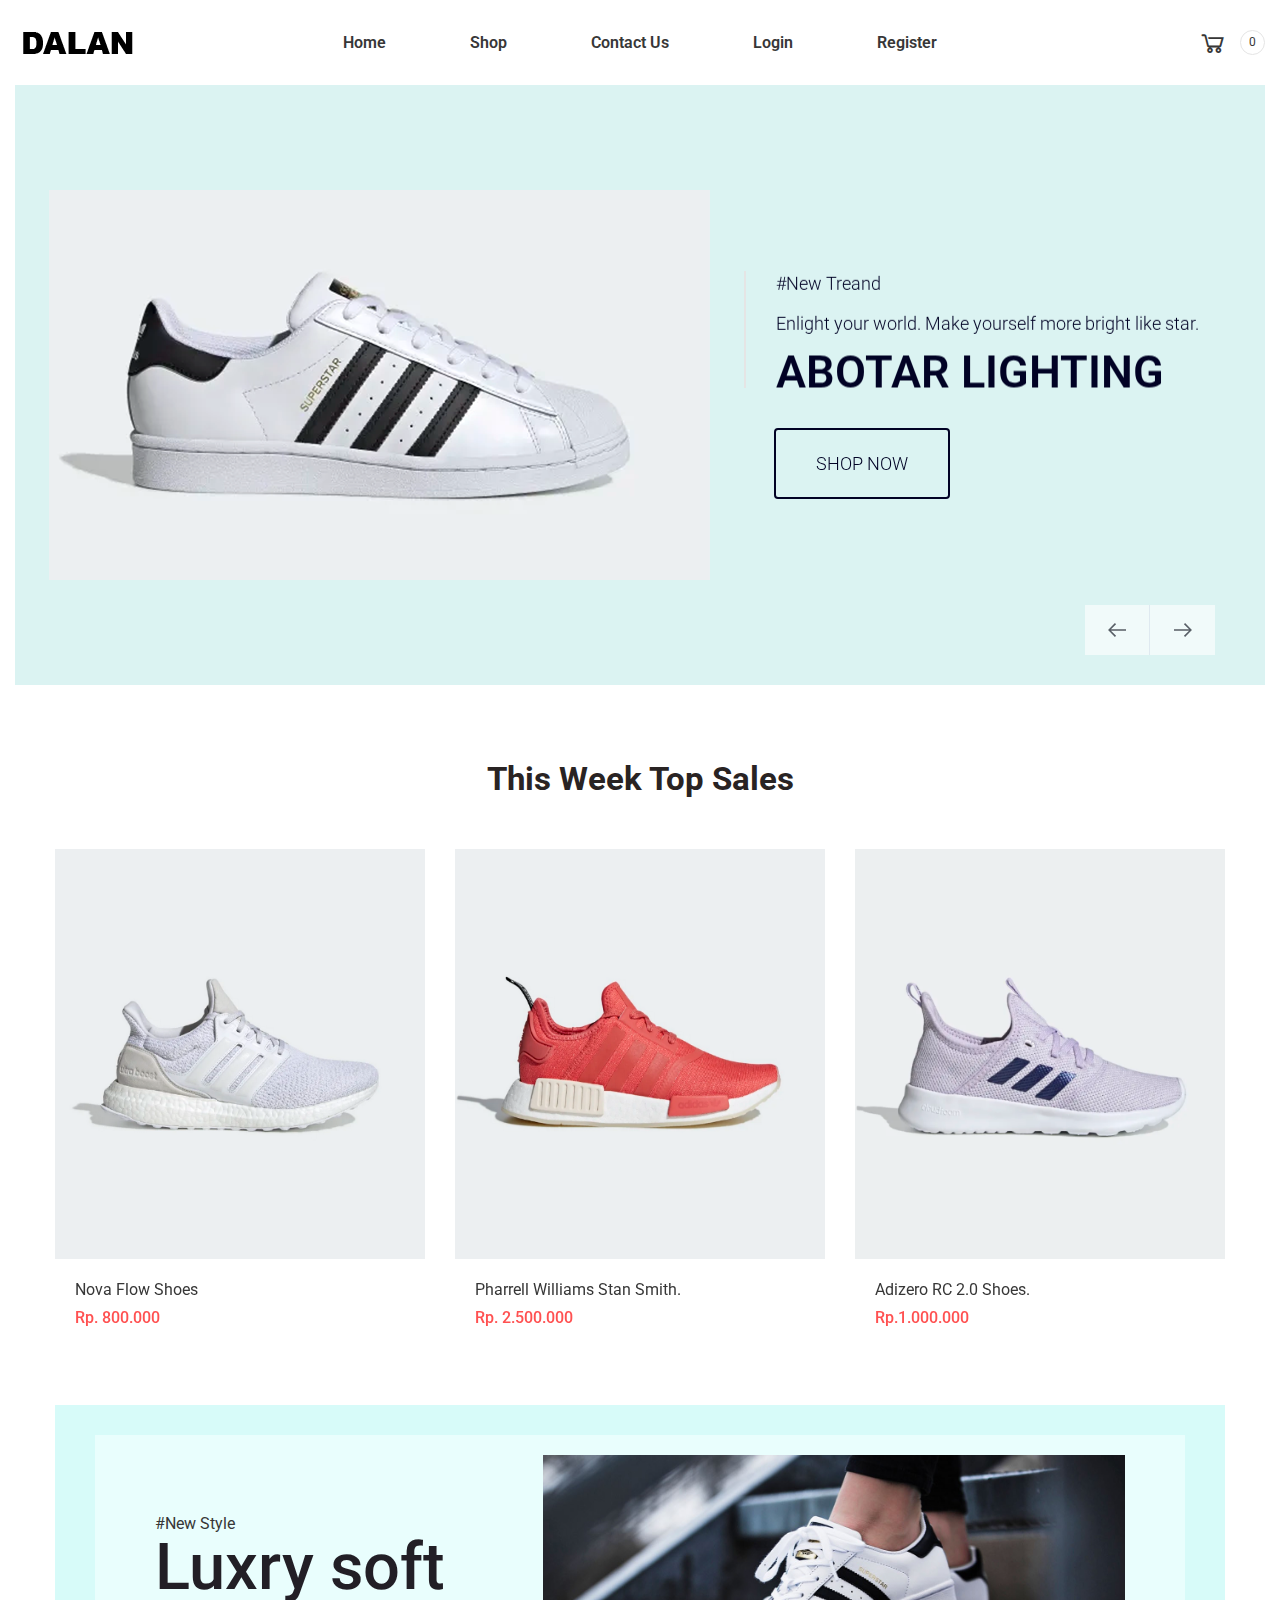
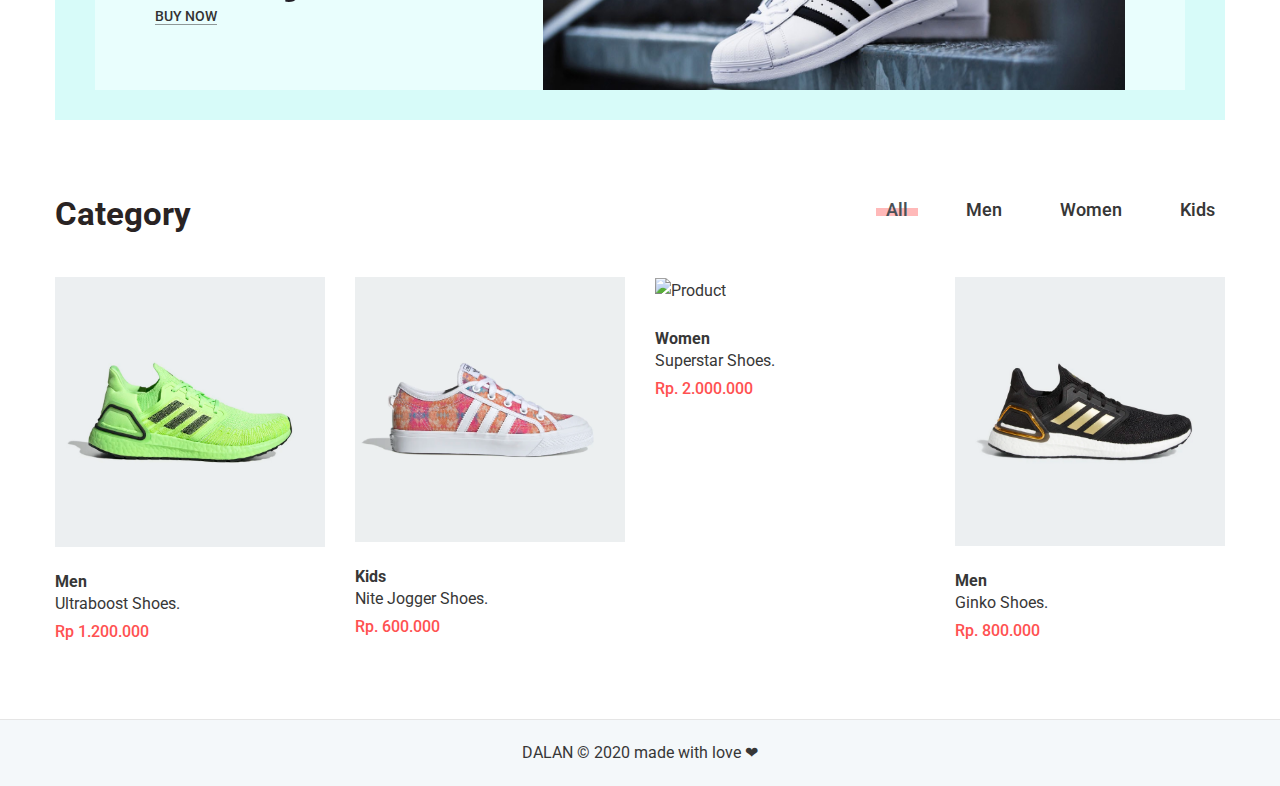
==== index.html @ 72706c13 "first" ====
<!doctype html>
<html class="no-js" lang="zxx">

<head>
    <meta charset="utf-8">
    <meta http-equiv="x-ua-compatible" content="ie=edge">
    <title>DALAN - Shoes eCommerce</title>
    <meta name="description" content="">
    <meta name="viewport" content="width=device-width, initial-scale=1, shrink-to-fit=no">
    <!-- Favicons -->
    <link rel="shortcut icon" href="assets/img/favicon.ico" type="image/x-icon">
    <link rel="apple-touch-icon" href="assets/img/icon.png">

    <!-- ************************* CSS Files ************************* -->

    <!-- Vendor CSS -->
    <link rel="stylesheet" href="assets/css/vendor.css">


    <!-- style css -->
    <link rel="stylesheet" href="assets/css/main.css">
    <link rel="stylesheet" href="assets/css/dani.css">
</head>

<body>

    <!-- Main Wrapper Start -->
    <div class="wrapper">
        <!-- Header Start -->

        <header class="header">
            <div class="header__inner fixed-header">
                <div class="header__main">
                    <div class="container-fluid">
                        <div class="row">
                            <div class="col-12">
                                <div class="header__main-inner">
                                    <div class="header__main-left">
                                        <div class="logo">
                                            <a href="index.html" class="logo--normal">
                                                <img src="assets/img/logo/logo.png" alt="Logo">
                                            </a>
                                        </div>
                                    </div>
                                    <div class="header__main-center">
                                        <nav class="main-navigation text-center d-none d-lg-block">
                                            <ul class="mainmenu">
                                                <li class="mainmenu__item">
                                                    <a href="index.html" class="mainmenu__link">
                                                        <span class="mm-text">Home</span>
                                                    </a>

                                                </li>
                                                <li class="mainmenu__item">
                                                    <a href="shop.html" class="mainmenu__link">
                                                        <span class="mm-text">Shop</span>
                                                    </a>

                                                </li>
                                                <li class="mainmenu__item">
                                                    <a href="contactus.html" class="mainmenu__link">
                                                        <span class="mm-text">Contact Us</span>
                                                    </a>
                                                </li>
                                                <li class="mainmenu__item">
                                                    <a href="login.html" class="mainmenu__link">
                                                        <span class="mm-text">Login</span>
                                                    </a>
                                                </li>
                                                <li class="mainmenu__item">
                                                    <a href="register.html" class="mainmenu__link">
                                                        <span class="mm-text">Register</span>
                                                    </a>
                                                </li>
                                            </ul>
                                        </nav>
                                    </div>
                                    <div class="header__main-right">
                                        <div class="header-toolbar-wrap">
                                            <div class="header-toolbar">
                                                <div class="header-toolbar__item header-toolbar--minicart-dani">
                                                    <a href="cart.html" class="header-toolbar__btn toolbar-btndani">
                                                        <i class="la la-shopping-cart"></i>
                                                        <span id="logocartnambah">0</span>
                                                    </a>
                                                </div>
                                                <div class="header-toolbar__item d-block d-lg-none">
                                                    <a href="#offcanvasMenu"
                                                        class="header-toolbar__btn toolbar-btn menu-btn">
                                                        <div class="hamburger-icon">
                                                            <span></span>
                                                            <span></span>
                                                            <span></span>
                                                            <span></span>
                                                            <span></span>
                                                            <span></span>
                                                        </div>
                                                    </a>
                                                </div>
                                            </div>
                                        </div>
                                    </div>
                                </div>
                            </div>
                        </div>
                    </div>
                </div>
            </div>
        </header>


        <!-- Header End -->

        <!-- Main Content Wrapper Start -->
        <main class="main-content-wrapper">
            <!-- Slider area Start -->
            <section class="homepage-slider mb--75 mb-md--55">
                <div class="container-fluid">
                    <div class="row">
                        <div class="col-12">
                            <div class="element-carousel slick-right-bottom" data-slick-options='{
                                "slidesToShow": 1, 
                                "arrows": true,
                                "prevArrow": {"buttonClass": "slick-btn slick-prev", "iconClass": "la la-arrow-left" },
                                "nextArrow": {"buttonClass": "slick-btn slick-next", "iconClass": "la la-arrow-right" }
                            }' data-slick-responsive='[{"breakpoint": 768, "settings": {"arrows": false}}]'>
                                <div class="item">
                                    <div class="single-slide d-flex align-items-center bg-color"
                                        data-bg-color="#dbf3f2">
                                        <div class="row align-items-center no-gutters w-100">
                                            <div class="col-xl-7 col-md-6 mb-sm--50">
                                                <figure data-animation="fadeInUp" data-duration=".3s" data-delay=".3s"
                                                    class="plr--15">
                                                    <img src="assets/img/slider/product1.PNG" alt="Slider O1 image"
                                                        class="mx-auto">
                                                </figure>
                                            </div>
                                            <div class="col-md-6 col-lg-5 offset-lg-1 offset-xl-0">
                                                <div class="slider-content">
                                                    <div class="slider-content__text mb--40 mb-md--30">
                                                        <p class="mb--15" data-animation="fadeInUp" data-duration=".3s"
                                                            data-delay=".3s">#New Treand</p>
                                                        <p class="mb--20" data-animation="fadeInUp" data-duration=".3s"
                                                            data-delay=".3s">Enlight your world. Make yourself more
                                                            bright like star.</p>
                                                        <h1 class="heading__primary lh-pt7" data-animation="fadeInUp"
                                                            data-duration=".3s" data-delay=".3s">Abotar Lighting</h1>
                                                    </div>
                                                    <div class="slider-content__btn">
                                                        <a href="shop.html" class="btn btn-outline btn-brw-2"
                                                            data-animation="fadeInUp" data-duration=".3s"
                                                            data-delay=".6s">Shop Now</a>
                                                    </div>
                                                </div>
                                            </div>
                                        </div>
                                    </div>
                                </div>
                                <div class="item">
                                    <div class="single-slide d-flex align-items-center bg-color"
                                        data-bg-color="#dbf3f2">
                                        <div class="row align-items-center no-gutters w-100">
                                            <div class="col-xl-6 col-md-6 mb-sm--50 order-md-2">
                                                <figure data-animation="fadeInUp" data-duration=".3s" data-delay=".3s"
                                                    class="pl-15 pr--60">
                                                    <img src="assets/img/slider/product2.png" alt="Slider O2 image"
                                                        class="mx-auto">
                                                </figure>
                                            </div>
                                            <div class="col-md-5 col-lg-5 offset-md-1 order-md-1">
                                                <div class="slider-content">
                                                    <div class="slider-content__text border-color-2 mb--40 mb-md--30">
                                                        <p class="mb--15" data-animation="fadeInUp" data-duration=".3s"
                                                            data-delay=".3s">#New Treand</p>
                                                        <p class="mb--20" data-animation="fadeInUp" data-duration=".3s"
                                                            data-delay=".3s">Keep you light on your feet as you sprint
                                                            for the finish</p>
                                                        <h1 class="heading__primary lh-pt7" data-animation="fadeInUp"
                                                            data-duration=".3s" data-delay=".3s">Blue Jigav</h1>
                                                    </div>
                                                    <div class="slider-content__btn">
                                                        <a href="shop.html" class="btn btn-outline btn-brw-2 btn-brc-2"
                                                            data-animation="fadeInUp" data-duration=".3s"
                                                            data-delay=".6s">Shop Now</a>
                                                    </div>
                                                </div>
                                            </div>
                                        </div>
                                    </div>
                                </div>
                            </div>
                        </div>
                    </div>
                </div>
            </section>
            <!-- Slider area End -->

            <!-- Top Sale Area Start -->
            <section class="top-sale-area mb--75 mb-md--55">
                <div class="container">
                    <div class="row mb--35 mb-md--23">
                        <div class="col-12 text-center">
                            <h2>This Week Top Sales</h2>
                        </div>
                    </div>
                    <div class="row">
                        <div class="col-12">
                            <div class="element-carousel" data-slick-options='{
                                "spaceBetween": 30,
                                "slidesToShow": 3
                            }' data-slick-responsive='[
                                {"breakpoint": 768, "settings": {"slidesToShow": 2}},
                                {"breakpoint": 480, "settings": {"slidesToShow": 1}}
                            ]'>
                                <div class="item">
                                    <div class="ft-product">
                                        <div class="product-inner">
                                            <div class="product-image">
                                                <figure class="product-image--holder">
                                                    <img src="assets/img/products/men/1.png" alt="Product" width="370"
                                                        height="410">
                                                </figure>
                                                <a href="#" class="product-overlay"></a>
                                                <div class="product-action">
                                                    <a data-toggle="modal" data-target="#" class="action-btn">
                                                        <i class="la la-eye"></i>
                                                    </a>
                                                    <a href="#" class="action-btn">
                                                        <i class="la la-heart-o"></i>
                                                    </a>
                                                    <a href="#" class="action-btn">
                                                        <i class="la la-repeat"></i>
                                                    </a>
                                                </div>
                                            </div>
                                            <div class="product-info plr--20">
                                                <h3 class="product-title"><a href="#">Nova Flow Shoes</a></h3>
                                                <div class="product-info-bottom">
                                                    <div class="product-price-wrapper">
                                                        <span class="money">Rp. 800.000</span>
                                                    </div>

                                                </div>
                                            </div>
                                        </div>
                                    </div>
                                </div>
                                <div class="item">
                                    <div class="ft-product">
                                        <div class="product-inner">
                                            <div class="product-image">
                                                <figure class="product-image--holder">
                                                    <img src="assets/img/products/women/1.png" alt="Product" width="370"
                                                        height="410">
                                                </figure>
                                                <a href="#" class="product-overlay"></a>
                                                <div class="product-action">
                                                    <a data-toggle="modal" data-target="#" class="action-btn">
                                                        <i class="la la-eye"></i>
                                                    </a>
                                                    <a href="#" class="action-btn">
                                                        <i class="la la-heart-o"></i>
                                                    </a>
                                                    <a href="#" class="action-btn">
                                                        <i class="la la-repeat"></i>
                                                    </a>
                                                </div>
                                            </div>
                                            <div class="product-info plr--20">
                                                <h3 class="product-title"><a href="#">Pharrell Williams Stan Smith.</a>
                                                </h3>
                                                <div class="product-info-bottom">
                                                    <div class="product-price-wrapper">
                                                        <span class="money">Rp. 2.500.000</span>
                                                    </div>

                                                </div>
                                            </div>
                                        </div>
                                    </div>
                                </div>
                                <div class="item">
                                    <div class="ft-product">
                                        <div class="product-inner">
                                            <div class="product-image">
                                                <figure class="product-image--holder">
                                                    <img src="assets/img/products/women/4.png" alt="Product" width="370"
                                                        height="410">
                                                </figure>
                                                <a href="#" class="product-overlay"></a>
                                                <div class="product-action">
                                                    <a data-toggle="modal" data-target="#" class="action-btn">
                                                        <i class="la la-eye"></i>
                                                    </a>
                                                    <a href="#" class="action-btn">
                                                        <i class="la la-heart-o"></i>
                                                    </a>
                                                    <a href="#" class="action-btn">
                                                        <i class="la la-repeat"></i>
                                                    </a>
                                                </div>
                                            </div>
                                            <div class="product-info plr--20">
                                                <h3 class="product-title"><a href="#">Adizero RC 2.0 Shoes.</a></h3>
                                                <div class="product-info-bottom">
                                                    <div class="product-price-wrapper">
                                                        <span class="money">Rp.1.000.000</span>
                                                    </div>

                                                </div>
                                            </div>
                                        </div>
                                    </div>
                                </div>
                            </div>
                        </div>
                    </div>
                </div>
            </section>
            <!-- Top Sale Area End -->

            <!-- Feature Product Area Start -->
            <section class="feature-product-area mb--75 mb-md--55">
                <div class="container">
                    <div class="row">
                        <div class="col-12">
                            <div class="feature-product bg-color" data-bg-color="#d7fbf9">
                                <div class="feature-product__inner bg-color" data-bg-color="#e9fefd">
                                    <div class="feature-product__info">
                                        <p class="hastag">#New Style</p>
                                        <h2 class="feature-product__title"><a href="#">Luxry soft</a>
                                        </h2>
                                        <a href="shop.html" class="feature-product__btn">Buy now</a>
                                    </div>
                                    <figure class="feature-product__image mb-sm--30">
                                        <a href="#">
                                            <img src="assets/img/products/feature-product-01.png" alt="Feature Product">
                                        </a>
                                    </figure>
                                </div>
                            </div>
                        </div>
                    </div>
                </div>
            </section>
            <!-- Feature Product Area End -->

            <!-- Product Tab Area Start -->
            <section class="product-tab-area mb--30 mb-md--10">
                <div class="container">
                    <div class="row mb--28 mb-md--18 mb-sm--33">
                        <div class="col-md-3 text-md-left text-center">
                            <h2>Category</h2>
                        </div>
                        <div class="col-md-9">
                            <div class="tab-style-1">
                                <div class="nav nav-tabs justify-content-md-end justify-content-center" id="product-tab"
                                    role="tablist">
                                    <a class="nav-item nav-link active" id="new-all-tab" data-toggle="tab"
                                        href="#new-all" role="tab" aria-controls="new-all" aria-selected="true">
                                        <span class="nav-text">All</span>
                                    </a>
                                    <a class="nav-item nav-link" id="new-wooden-tab" data-toggle="tab"
                                        href="#new-wooden" role="tab" aria-controls="new-wooden" aria-selected="false">
                                        <span class="nav-text">Men</span>
                                    </a>
                                    <a class="nav-item nav-link" id="new-furnished-tab" data-toggle="tab"
                                        href="#new-furnished" role="tab" aria-controls="new-furnished"
                                        aria-selected="false">
                                        <span class="nav-text">Women</span>
                                    </a>
                                    <a class="nav-item nav-link" id="new-table-tab" data-toggle="tab" href="#new-table"
                                        role="tab" aria-controls="new-table" aria-selected="false">
                                        <span class="nav-text">Kids</span>
                                    </a>
                                </div>
                            </div>
                        </div>
                    </div>
                    <div class="row">
                        <div class="col-12">
                            <div class="tab-content" id="product-tab-content">
                                <div class="tab-pane fade show active" id="new-all" role="tabpanel"
                                    aria-labelledby="new-all-tab">
                                    <div class="row" id="allproduk">
                                    </div>
                                </div>
                                <div class="tab-pane fade" id="new-wooden" role="tabpanel"
                                    aria-labelledby="new-wooden-tab">
                                    <div class="row" id="menproduct">
                                    </div>
                                </div>
                                <div class="tab-pane fade" id="new-furnished" role="tabpanel"
                                    aria-labelledby="new-furnished-tab">
                                    <div class="row" id="womenproduct">

                                    </div>
                                </div>
                                <div class="tab-pane fade" id="new-table" role="tabpanel"
                                    aria-labelledby="new-table-tab">
                                    <div class="row" id="kidsproduct">
                                    </div>
                                </div>
                            </div>
                        </div>
                    </div>
                </div>
            </section>
            <!-- Product Tab Area End -->

            <!-- Brand Logo Area Start -->

            <!-- Brand Logo Area End -->




        </main>
        <!-- Main Content Wrapper End -->

        <!-- Footer Start-->
        <footer class="footer bg-color" data-bg-color="#f4f8fa">
            <div class="footer-bottom">
                <div class="container-fluid">
                    <div class="row border-top ptb--20">
                        <div class="col-12 text-center">
                            <p class="copyright-text">DALAN &copy; 2020 made with love ❤</p>
                        </div>
                    </div>
                </div>
            </div>
        </footer>
        <!-- Footer End-->


        <div class="offcanvas-menu-wrapper" id="offcanvasMenu">
            <div class="offcanvas-menu-inner">
                <a href="" class="btn-close">
                    <i class="la la-remove"></i>
                </a>
                <nav class="offcanvas-navigation">
                    <ul class="offcanvas-menu">
                        <li>
                            <a href="index.html" class="mainmenu__link">
                                <span class="mm-text">Home</span>
                            </a>

                        </li>
                        <li>
                            <a href="shop.html" class="mainmenu__link">
                                <span class="mm-text">Shop</span>
                            </a>

                        </li>
                        <li>
                            <a href="contactus.html" class="mainmenu__link">
                                <span class="mm-text">Contact Us</span>
                            </a>
                        </li>
                        <li>
                            <a href="login.html" class="mainmenu__link">
                                <span class="mm-text">Login</span>
                            </a>
                        </li>
                        <li>
                            <a href="register.html" class="mainmenu__link">
                                <span class="mm-text">Register</span>
                            </a>
                        </li>
                    </ul>
                </nav>
            </div>
        </div>
        <!-- Searchform Popup End -->

        <!-- Qicuk View Modal Start -->

        <!-- Qicuk View Modal End -->

        <!-- Global Overlay Start -->
        <div class="global-overlay"></div>
        <!-- Global Overlay End -->

        <!-- Global Overlay Start -->
        <a class="scroll-to-top" href=""><i class="la la-angle-double-up"></i></a>
        <!-- Global Overlay End -->
    </div>
    <!-- Main Wrapper End -->


    <!-- ************************* JS Files ************************* -->

    <!-- jQuery JS -->
    <script src="assets/js/vendor.js"></script>

    <!-- Main JS -->
    <script src="assets/js/main.js"></script>
    <script src="assets/js/cart.js"></script>
    <script src="assets/js/dani.js"></script>
</body>

</html>
---- assets/css/main.css ----
/******************************

INDEX:

    00 - Base - Global
    01 - Base - Typography

    02 - Utilities - Helper
    03 - Utilities - Common

    10 - Layout - Header
        10.00 - Header
        10.01 - Sticky Header
        10.02 - Header Site Info

    11 - Layout - Footer
    12 - Layout - Sidebar

    20 - Components - Banner
    21 - Components - Blog
        21.00 - Blog
        21.01 - Blog Details
        21.02 - Related Post

    22 - Components - Button
        22.00 - Global Button
        22.01 - Action Button
        22.02 - Close Button
        22.03 - Read More Button

   23 - Components - Carousel
        23.00 - Carousel Gutter
        23.01 - Slick Dot Margin Top 
        23.02 - Carousel Dots
        23.03 - Carousel Navs
        23.04 - Related Post Carousel

    24 - Components - Comment
    25 - Components - Form
        25.00 - Global Form
        25.01 - Newsletter Form
        25.02 - Search Form
        25.03 - Nice Select
        25.04 - Review Form
        25.05 - Cart Form

    26 - Components - Icon
    27 - Components - Mini Cart
    28 - Components - Modal
        28.00 - Quick View Modal
        28.01 - Search Form Popup

    29 - Components - Navigation
        29.00 - Main Navigation
        29.01 - Off Canvas Menu

    30 - Components - Product
        30.00 - Product
        30.01 - Proudct List
        30.02 - Feature Product
        30.03 - Best Sale Product
        30.04 - Product Summery
        30.05 - Product Variations
        30.05 - Product Variations

    31 - Components - Slider
    32 - Components - Table
    33 - Components - Tabs
        33.01 - Tab Style 01
        33.02 - Tab Style 02
        33.03 - User Dashboard tab
        33.04 - Tab Content

    34 - Components - Widget
        34.00 - Widget Title
        34.01 - Widget List
        34.02 - Widget Color
        34.03 - Tagcloud

    63 - Utilities - Color
    64 - Utilities - Spacing




******************************/
/*
    Defult Primary Color:       #002257
    Default Border Color:       #eeeeee
    Default Text Color:         #444444
    Default Heading Color:      #222222
    Default Body Font:          'Roboto', sans-serif

*/
@import url("https://fonts.googleapis.com/css?family=Roboto:300,300i,400,400i,500,700,900|Abril+Fatface");
/*****************************
00 - Base - Global
*****************************/
html {
  height: 100%;
  font-size: 62.5%;
}
@media (max-width: 93.6875em) {
  html {
    font-size: 56.25%;
  }
}
@media (max-width: 74.9375em) {
  html {
    font-size: 50%;
  }
}
@media (max-width: 61.94em) {
  html {
    font-size: 43.75%;
  }
}
@media (max-width: 47.94em) {
  html {
    font-size: 37.5%;
  }
}

body {
  font-size: 16px;
  font-family: "Roboto", sans-serif;
  color: #373737;
  line-height: 1.625;
  background-color: #fff;
  font-weight: 400;
  overflow-x: hidden;
  overflow-y: auto;
}

h1,
.h1,
h2,
.h2,
h3,
.h3,
h4,
.h4,
h5,
.h5,
h6,
.h6 {
  font-weight: 700;
  font-family: "Roboto", sans-serif;
  color: #292323;
  margin-bottom: 15px;
  line-height: 1.18;
}
@media (max-width: 61.94em) {
  h1,
  .h1,
  h2,
  .h2,
  h3,
  .h3,
  h4,
  .h4,
  h5,
  .h5,
  h6,
  .h6 {
    line-height: 1.25;
  }
}
@media (max-width: 47.94em) {
  h1,
  .h1,
  h2,
  .h2,
  h3,
  .h3,
  h4,
  .h4,
  h5,
  .h5,
  h6,
  .h6 {
    margin-bottom: 10px;
  }
}

h1,
.h1 {
  font-size: 36px;
}
@media (max-width: 74.9375em) {
  h1,
  .h1 {
    font-size: 30px;
  }
}

h2,
.h2 {
  font-size: 33px;
}
@media (max-width: 74.9375em) {
  h2,
  .h2 {
    font-size: 24px;
  }
}

h3,
.h3 {
  font-size: 24px;
}
@media (max-width: 74.9375em) {
  h3,
  .h3 {
    font-size: 20px;
  }
}

h4,
.h4 {
  font-size: 22px;
}
@media (max-width: 74.9375em) {
  h4,
  .h4 {
    font-size: 18px;
  }
}

h5,
.h5 {
  font-size: 20px;
}
@media (max-width: 74.9375em) {
  h5,
  .h5 {
    font-size: 16px;
  }
}

h6,
.h6 {
  font-size: 16px;
}

p {
  font-size: 16px;
  color: #373737;
  font-weight: 400;
  margin: 0 0 15px;
  line-height: 1.625;
}
@media (max-width: 47.94em) {
  p {
    margin: 0 0 10px;
  }
}
p:last-child {
  margin-bottom: 0;
}
p:only-child {
  margin-bottom: 0;
}

blockquote:last-child {
  margin-bottom: 0;
}

blockquote:only-child {
  margin-bottom: 0;
}

strong,
b {
  font-weight: bold;
}

a {
  color: inherit;
}

ul {
  margin: 0;
  padding: 0;
  list-style: none;
}

figure {
  margin: 0;
}

img {
  max-width: 100%;
}

a,
button {
  cursor: pointer;
}

a:hover {
  color: #ff5151;
  text-decoration: none;
}

input[type="number"]::-webkit-inner-spin-button,
input[type="number"]::-webkit-outer-spin-button {
  -webkit-appearance: none;
  margin: 0;
}

input[type="number"] {
  -moz-appearance: textfield;
}

a,
a:hover,
a:focus,
a:active,
button,
button:focus,
input,
select,
textarea,
.slick-slide {
  outline: none;
}

/*****************************
01 - Base - Typography
*****************************/
.heading__primary {
  font-size: 5rem;
  line-height: 1;
  color: #010225;
}
@media (max-width: 61.94em) {
  .heading__primary {
    font-size: 4.2rem;
  }
}

.heading__secondary {
  font-size: 40px;
  padding-bottom: 20px;
}
@media (max-width: 61.94em) {
  .heading__secondary {
    font-size: 35px;
  }
}
@media (max-width: 47.94em) {
  .heading__secondary {
    font-size: 30px;
  }
}
.heading__secondary:after {
  width: 35px;
  height: 5px;
  -webkit-border-radius: 35px;
  -moz-border-radius: 35px;
  -ms-border-radius: 35px;
  -o-border-radius: 35px;
  border-radius: 35px;
}
.heading__secondary--sub {
  color: #979797;
}

.lh-pt7 {
  line-height: 0.7;
}

.lh-1 {
  line-height: 1;
}

/*****************************
02 - Utilities - Helper
*****************************/
@media (min-width: 75em) {
  .container {
    max-width: 1200px;
  }
}

.container-fluid {
  padding-left: 120px;
  padding-right: 120px;
}
@media (max-width: 93.6875em) {
  .container-fluid {
    padding-left: 15px;
    padding-right: 15px;
  }
}

.hide-in-default {
  display: none;
}

.item-overlay {
  left: 0;
  top: 0;
  width: 5%;
  height: 5%;
  background-color: rgba(255, 81, 81, 0.5);
}

.full-height {
  height: 100vh;
}

.ov-hidden {
  overflow: hidden;
}

.line-height-1 {
  line-height: 1;
}

@media (max-width: 47.94em) {
  .h-sm-auto {
    height: auto !important;
  }
}

.no-radius {
  -webkit-border-radius: 0;
  -moz-border-radius: 0;
  -ms-border-radius: 0;
  -o-border-radius: 0;
  border-radius: 0;
}

.border-top,
.border-bottom,
.border-left,
.border-right {
  border-color: #e5e5e5 !important;
}

.border-color-2 {
  border-color: #585858;
}

.bl-widget.post .inner .post-list,
.blog__title,
.form__fieldset,
.feature-product__info p,
.feature-product__title,
.variation-form .product-color-variations .product-color-variation-btn {
  margin: 0;
}

.nice-select:after {
  margin-top: 0;
}

.ft-product-list .product-info .star-rating,
.product-summary .product-rating .star-rating,
.product-reviews .review__text .star-rating {
  margin-left: 0;
}

.product-summary .product-footer-meta p span {
  margin-right: 0;
}

.product-summary .product-footer-meta p span,
.variation-form .variation-label,
.breadcrumb,
.quantity-label,
.ft-product-list .product-size-swatch-btn,
.ft-product-list .product-color-swatch-btn,
.table,
.payment-info p {
  margin-bottom: 0;
}

.breadcrumb,
.bl-widget.post .inner .post-list,
.slick-dots li,
.slick-dots li button,
.newsletter-form__btn,
.searchform__submit {
  padding: 0;
}

.form__input.nice-select,
.ft-product-list .product-info,
.shop-toolbar .nice-select {
  padding-left: 0;
}

.shop-toolbar .nice-select {
  padding-right: 0;
}

.bl-widget.author {
  padding-bottom: 0;
}

.item-overlay,
.hamburger-icon span,
.breadcrumb li:not(:last-child):after,
.star-rating:before,
.star-rating span,
.star-rating span:before,
.quantity .qtybutton,
.footer-widget .taglist a:not(:last-child):after,
.banner__info,
.banner__link,
.single-post__info blockquote:before,
.btn-close,
.slick-btn,
.comment-avatar,
.newsletter-form__btn,
.searchform__submit,
.cart-form .coupon .cart-form__btn,
.mini-cart__close,
.mini-cart__product-remove,
.product-modal .close,
.offcanvas-menu-wrapper .btn-close,
.offcanvas-navigation .offcanvas-menu li > .menu-expand,
.product-badge,
.product-overlay,
.product-size-swatch,
.product-color-swatch,
.ft-product .product-action,
.ft-product-list .product-thumbnail-action,
.best-sale-product__top-image,
.product-gallery__actions {
  position: absolute;
}

.heading__secondary:after,
.product-color .action-btn span.current:after,
.product-color-swatch-btn:after,
.page-title-area:after,
.blog__info:before,
.variation-form .product-color-variations .product-color-variation-btn:after,
.variation-form .reset_variations:before,
.tab-style-1 .nav-link:after,
.shop-widget .widget-title:after,
.widget-list.category-list li a:after,
.tagcloud a:after {
  position: absolute;
  content: "";
}

.heading__secondary,
.wrapper,
.scroll-to-top i,
.scroll-to-top i:before,
.hamburger-icon,
.page-title-area,
.breadcrumb li,
.star-rating,
.message-box,
.quantity,
.footer-widget .taglist a,
.banner__inner,
.banner__info--inner,
.blog__media,
.blog__info,
.single-post__info blockquote,
.element-carousel,
.slick-dots,
.slick-dots li,
.comment .single-comment,
.newsletter-form,
.searchform,
.cart-form .coupon,
.mini-cart-wrapper,
.mini-cart__product,
.offcanvas-navigation .offcanvas-menu > li > a span,
.offcanvas-navigation .offcanvas-menu li,
.product-inner,
.product-image,
.product-size,
.product-color,
.product-color-swatch-btn,
.ft-product .product-action-list .action-btn,
.ft-product-list .product-image,
.ft-product-list .product-size-swatch,
.ft-product-list .product-color-swatch,
.best-sale-product,
.product-summary .product-large-image,
.variation-form .product-color-variations .product-color-variation-btn,
.variation-form .reset_variations,
.homepage-slider,
.tab-style-1 .nav-link,
.tab-style-1 .nav-text,
.shop-widget .widget-title,
.widget-list li a,
.tagcloud a,
.checkout-title h2,
.product-gallery__large-image,
.product-gallery__image {
  position: relative;
}

.slick-vertical-center .slick-btn,
.slick-horizontal-center .slick-btn,
.searchform__submit {
  top: 50%;
  -webkit-transform: translate(0, -50%);
  -moz-transform: translate(0, -50%);
  -ms-transform: translate(0, -50%);
  -o-transform: translate(0, -50%);
  transform: translate(0, -50%);
}

.single-post__info blockquote:before,
.slick-center-bottom .slick-btn,
.tab-style-1 .nav-link:after {
  left: 50%;
  -webkit-transform: translate(-50%, 0);
  -moz-transform: translate(-50%, 0);
  -ms-transform: translate(-50%, 0);
  -o-transform: translate(-50%, 0);
  transform: translate(-50%, 0);
}

.banner__link,
.product-overlay,
.ft-product-list .product-thumbnail-action,
.variation-form .product-color-variations .product-color-variation-btn:after,
.scroll-to-top i:before,
.page-title-area:after,
.comment-avatar {
  left: 0;
  top: 0;
}

.heading__secondary:after,
.global-overlay,
.scroll-to-top i:after,
.star-rating:before,
.star-rating span,
.star-rating span:before,
.banner-info-left-center .banner__info,
.slick-vertical-center .slick-prev,
.slick-horizontal-center .slick-prev,
.offcanvas-menu-wrapper.open .offcanvas-menu-inner,
.product-badge,
.shop-widget .widget-title:after {
  left: 0;
}

.breadcrumb li:not(:last-child):after,
.footer-widget .taglist a:not(:last-child):after,
.banner-info-right-center .banner__info,
.slick-vertical-center .slick-next,
.slick-horizontal-center .slick-next,
.newsletter-form__btn,
.searchform--2 .searchform__submit,
.nice-select:after,
.cart-form .coupon .cart-form__btn,
.mini-cart,
.offcanvas-navigation .offcanvas-menu li > .menu-expand,
.variation-form .reset_variations:before,
.tagcloud a:after {
  right: 0;
}

.global-overlay,
.breadcrumb li:not(:last-child):after,
.star-rating:before,
.star-rating span,
.star-rating span:before,
.quantity .qtybutton,
.footer-widget .taglist a:not(:last-child):after,
.banner__info,
.banner-info-top .banner__info,
.newsletter-form__btn,
.searchform--2 .searchform__submit,
.nice-select:after,
.cart-form .coupon .cart-form__btn,
.mini-cart,
.offcanvas-menu-wrapper .offcanvas-menu-inner,
.product-badge,
.best-sale-product__top-image,
.tagcloud a:after {
  top: 0;
}

.heading__secondary:after,
.slick-center-bottom .slick-btn,
.mini-cart,
.shop-widget .widget-title:after {
  bottom: 0;
}

a,
button,
.item-overlay,
.global-overlay,
.pagination li .page-number,
.scroll-to-top i:before,
.btn,
.slick-dots li,
.slick-dots li button,
.related-post-carousel .slick-slide.last-active,
.searchform__input,
.product-modal .close,
.custom-close i,
.searchform__body,
.offcanvas-menu-wrapper .offcanvas-menu-inner,
.offcanvas-navigation .offcanvas-menu li > .menu-expand,
.ft-product-list .product-thumbnail-action,
.variation-form .product-color-variations .product-color-variation-btn {
  -webkit-transition: all 250ms ease-out;
  -moz-transition: all 250ms ease-out;
  -ms-transition: all 250ms ease-out;
  -o-transition: all 250ms ease-out;
  transition: all 250ms ease-out;
}

.item-overlay,
.global-overlay,
.mini-cart,
.modal,
.searchform__popup,
.offcanvas-menu-wrapper .offcanvas-menu-inner,
.product-size-swatch,
.product-size-swatch-btn,
.product-color-swatch,
.product-color-swatch-btn,
.ft-product-list .product-thumbnail-action,
.tab-style-1 .nav-link:after {
  visibility: hidden;
  opacity: 0;
}

.global-overlay.overlay-open,
.blog__inner:hover .item-overlay,
.mini-cart.open,
.modal.show,
.searchform__popup.open,
.offcanvas-menu-wrapper.open .offcanvas-menu-inner,
.product-size:hover .product-size-swatch,
.product-size:hover .product-size-swatch-btn,
.product-color:hover .product-color-swatch,
.product-color:hover .product-color-swatch-btn,
.ft-product-list .product-size-swatch,
.ft-product-list .product-color-swatch,
.ft-product-list .product-size-swatch-btn,
.ft-product-list .product-color-swatch-btn,
.ft-product-list:hover .product-thumbnail-action,
.tab-style-1 .nav-link.active:after {
  visibility: visible;
  opacity: 1;
}

.scroll-to-top i:after {
  position: absolute;
  font-family: fontAwesome;
  line-height: 1;
}

.body-open,
.scroll-to-top,
.star-rating,
.star-rating span,
.blog__media,
.mini-cart-inner,
.mini-cart__product-remove,
.variation-form .product-color-variations .product-color-variation,
.variation-form .product-size-variations .product-size-variation,
.tab-style-1 .nav-tabs {
  overflow: hidden;
}

.hamburger-icon,
.quantity .qtybutton,
.slick-dots li,
.slick-dots li button,
.slick-btn,
.searchform__submit,
.offcanvas-navigation .offcanvas-menu li > .menu-expand,
.product-size-swatch-btn,
.product-color-swatch-btn,
.variation-form .product-color-variations .product-color-variation-btn {
  cursor: pointer;
}

.tab-style-1 .nav-tabs,
.tab-style-1 .nav-link {
  border-width: 0 0 0;
  border-style: solid;
  border-color: transparent;
  text-align: center;
}

.tab-style-1 .nav-text {
  border-style: solid;
  border-color: transparent;
  display: inline-block;
}

.cart-calculator__item--head,
.cart-calculator__item--value {
  padding-top: 5px;
  padding-bottom: 15px;
  vertical-align: top;
  text-transform: capitalize;
  letter-spacing: 0;
}

.product-size-swatch-btn,
.product-color-swatch-btn {
  width: 60px;
  height: 45px;
}
@media (max-width: 93.6875em) {
  .product-size-swatch-btn,
  .product-color-swatch-btn {
    width: 52px;
  }
}
@media (max-width: 61.94em) {
  .product-size-swatch-btn,
  .product-color-swatch-btn {
    width: 50px;
    height: 40px;
  }
}

.product-summary .product-footer-meta p span,
.variation-form .variation-label {
  margin-right: 20px;
}

.product-color .action-btn span.current:after,
.product-color-swatch-btn:after {
  left: 50%;
  top: 50%;
  -webkit-transform: translate(-50%, -50%);
  -moz-transform: translate(-50%, -50%);
  -ms-transform: translate(-50%, -50%);
  -o-transform: translate(-50%, -50%);
  transform: translate(-50%, -50%);
  width: 17px;
  height: 17px;
  line-height: 17px;
  -webkit-border-radius: 50%;
  -moz-border-radius: 50%;
  -ms-border-radius: 50%;
  -o-border-radius: 50%;
  border-radius: 50%;
}

.product-size-swatch-btn,
.product-color-swatch-btn {
  transition-property: opacity, transform;
  transition-duration: 0.3s;
  transition-timing-function: ease;
}
.product-size-swatch-btn:nth-child(1),
.product-color-swatch-btn:nth-child(1) {
  transition-delay: 50ms;
}
.product-size-swatch-btn:nth-child(2),
.product-color-swatch-btn:nth-child(2) {
  transition-delay: 100ms;
}
.product-size-swatch-btn:nth-child(3),
.product-color-swatch-btn:nth-child(3) {
  transition-delay: 150ms;
}
.product-size-swatch-btn:nth-child(4),
.product-color-swatch-btn:nth-child(4) {
  transition-delay: 200ms;
}

.border-radius,
.btn,
.comment-info,
.form__input,
.icon-box {
  -webkit-border-radius: 4px;
  -moz-border-radius: 4px;
  -ms-border-radius: 4px;
  -o-border-radius: 4px;
  border-radius: 4px;
}

.breadcrumb,
.shop-toolbar .nice-select {
  -webkit-border-radius: 0;
  -moz-border-radius: 0;
  -ms-border-radius: 0;
  -o-border-radius: 0;
  border-radius: 0;
}

.bl-widget.author .inner .thumb img,
.action-btn,
.comment-avatar img,
.variation-form .product-color-variations .product-color-variation-btn:after {
  -webkit-border-radius: 50%;
  -moz-border-radius: 50%;
  -ms-border-radius: 50%;
  -o-border-radius: 50%;
  border-radius: 50%;
}

.quantity-input,
.bl-widget,
.form__input,
.form__fieldset,
.searchform--2 .searchform__input,
.product-summary .product-navigation a,
.variation-form .product-size-variations .product-size-variation-btn {
  border: 1px solid #e5e5e5;
}

.bl-widget.author .inner .info .autor-meta span + span {
  border-left: 1px solid #e5e5e5;
}

.bl-widget.author .inner .info .autor-meta,
.cart-calculator__item.order-total {
  border-top: 1px solid #e5e5e5;
}

.single-post__header {
  border-bottom: 1px solid #e5e5e5;
}

.product-size-swatch-btn,
.product-color-swatch-btn,
.slick-dots li button,
.form__legend,
.newsletter-form__btn,
.searchform__input,
.searchform__submit,
.searchform--2 .searchform__submit,
.nice-select:after,
.cart-form__input,
.cart-form__btn,
.tab-style-1 .nav-text,
.shop-toolbar .nice-select {
  border: none;
}

.pagination li .page-number.current,
.pagination li .page-number:hover,
.comment-info,
.newsletter-form__input,
.searchform__input,
.table.compare-table tbody th,
.table.compare-table tbody td {
  border-color: #e5e5e5;
}

.pagination li .page-number,
.comment-info,
.newsletter-form__input,
.searchform__input,
.variation-form .product-color-variations .product-color-variation-btn {
  border-style: solid;
}

.pagination li .page-number,
.newsletter-form__input,
.variation-form .product-color-variations .product-color-variation-btn {
  border-width: 1px;
}

.comment-info,
.searchform__input {
  border-width: 2px;
}

/*-- Font --*/
.social__link,
.slick-btn i,
.comment-title,
.comment-reply-title,
.mini-cart__heading,
.product-summary .product-price-wrapper span {
  font-size: 24px;
}

.footer-widget .widget-title,
.blog__title,
.related-post__title,
.btn,
.mini-cart__product-title,
.product-price-wrapper .new-price .money,
.product-summary .product-navigation a,
.slider-content__text p,
.table.compare-table tbody .remove a,
.group-product-table
  tbody
  td.product-price
  .product-price-wrapper
  > span.product-price-old
  span,
.group-product-table
  tbody
  td.product-price
  .product-price-wrapper
  > span.product-price-new
  span,
.tab-style-1 .nav-link,
.terms-condition-label a {
  font-size: 18px;
}

.footer-widget .taglist a:not(:last-child):after,
.searchform--2 .searchform__submit,
.nice-select .current,
.nice-select:after,
.product-title,
.product-price-wrapper .money,
.shop-widget .widget-title {
  font-size: 16px;
}

.star-rating,
.quantity-label,
.quantity-input,
.footer-widget .footer-menu li a,
.footer-widget .taglist span,
.footer-widget .taglist a,
.bl-widget.author .inner .info .autor-meta span,
.banner__text-1,
.banner__btn,
.blog__meta .posted-on,
.blog__meta .posted-by,
.read-more-btn,
.comment-author,
.comment-date,
.comment-reply-link,
.form__label,
.newsletter-form__input,
.searchform--2 .searchform__input,
.review-form-wrapper .rating i,
.cart-form__btn,
.offcanvas-navigation .offcanvas-menu li a,
.product-price-wrapper .old-price .money,
.product-short-description,
.product-description p,
.product-description__heading,
.product-description ul li,
.ft-product .product-inner .add-to-cart,
.feature-product__btn,
.product-summary .product-footer-meta p a,
.variation-form .product-size-variations .product-size-variation-btn,
.table tbody td.product-total-price .product-price-wrapper > span,
.table.compare-table tbody th,
.table.compare-table tbody td,
.table.compare-table tbody .product-name,
.table-style-2 thead th,
.table.shop_attributes th,
.table.shop_attributes td,
.group-product-table tbody td.product-name h3,
.group-product-table tbody td.product-price .product-price-wrapper > span,
.widget-color a,
.tagcloud a,
.cart-calculator__item--head {
  font-size: 14px;
}

.tooltip-inner,
.bl-widget.author .inner .info .degne,
.bl-widget.post .inner .post-list li a,
.single-post__meta .posted-by span,
.table thead th,
.table th {
  font-size: 13px;
}

.form__notes,
.form__legend,
.cart-form__input,
.product-badge,
.payment-info p,
.product-reviews .review__published-date {
  font-size: 12px;
}

.footer-widget .taglist span,
.banner__title-1,
.comment-reply-link,
.review-form-wrapper .reply-title,
.cart-form__btn,
.product-description__heading,
.table.compare-table tbody th,
.cart-calculator__item--head {
  font-weight: 700;
}

.heading__primary,
.product-summary .product-footer-meta p span,
.variation-form .variation-label,
.quantity-label,
.quantity .qtybutton,
.product-price-wrapper .new-price .money,
.variation-form .product-size-variations .product-size-variation-btn,
.table tbody td.product-total-price .product-price-wrapper > span {
  font-weight: 600;
}

.quantity,
.footer-widget .widget-title,
.single-post__info blockquote,
.related-post__title,
.form__label,
.mini-cart__heading,
.mini-cart__product-title,
.product-price-wrapper .money,
.feature-product__title,
.feature-product__btn,
.best-sale-product__heading--sub,
.group-product-table tbody td.product-name h3,
.shop-widget .widget-title,
.terms-condition-label a {
  font-weight: 500;
}

.single-post__title,
.searchform__input,
.offcanvas-navigation .offcanvas-menu li a,
.product-title,
.product-summary .product-title,
.table thead th,
.table th,
.table.shop_attributes th,
.cart-calculator__item--value .product-price-wrapper > span,
.product-reviews .review__title {
  font-weight: 400;
}

.heading__secondary--sub,
.footer-widget .taglist a,
.btn,
.product-price-wrapper .old-price .money,
.slider-content__text p {
  font-weight: 300;
}

.single-post__meta .posted-by span,
.comment-date {
  font-style: italic;
}

.footer-widget .widget-title,
.footer-widget .footer-menu li,
.footer-widget .taglist a:not(:last-child):after,
.product-slide-nav .slick-btn,
.mini-cart__close .btn-close,
.mini-cart__close .btn-close i,
.mini-cart__product-remove,
.feature-product__info p,
.product-summary .product-title,
.shop-widget .widget-title,
.tagcloud a {
  line-height: 1;
}

.page-title,
.message-box,
.product-slide-nav .slick-btn,
.form__legend {
  width: auto;
}

.product-slide-nav .slick-btn {
  height: auto;
}

.banner__link,
.product-overlay,
.ft-product-list .product-thumbnail-action,
.variation-form .product-color-variations .product-color-variation-btn:after,
.global-overlay,
.hamburger-icon,
.page-title-area:after,
.quantity-input,
.banner__image img,
.blog__inner:hover .item-overlay,
.slick-dots li button,
.form__input,
.newsletter-form__input,
.searchform__input,
.searchform--2,
.searchform--2 .searchform__input,
.cart-form__input,
.product-image--holder img,
.group-product-table tr,
.tab-style-1 .nav-link:after,
.product-gallery__nav-image--single img,
.product-gallery__large-image img {
  width: 100%;
}

.banner__link,
.product-overlay,
.ft-product-list .product-thumbnail-action,
.variation-form .product-color-variations .product-color-variation-btn:after,
.global-overlay,
.hamburger-icon,
.page-title-area:after,
.quantity-input,
.quantity .qtybutton,
.banner__info,
.banner.h-100 .banner__inner,
.banner.h-100 .banner__image,
.banner.h-100 .banner__image img,
.blog__inner:hover .item-overlay,
.slick-dots li button,
.nice-select:after,
.mini-cart-inner,
.offcanvas-navigation,
.tagcloud a:after {
  height: 100%;
}

.scroll-to-top i:before,
.scroll-to-top i:after {
  width: inherit;
}

.scroll-to-top i:before,
.scroll-to-top i:after {
  height: inherit;
}

.searchform__input {
  max-width: 100%;
}

.bl-widget.post,
.form__output,
.searchform--2 .searchform__input,
.ft-product-list .product-info {
  text-align: left;
}

.product-size-swatch-btn,
.product-color-swatch-btn,
.scroll-to-top,
.quantity-input,
.quantity .qtybutton,
.footer-widget .taglist,
.bl-widget.author .inner,
.single-post__info blockquote,
.action-btn,
.slick-dots,
.slick-btn,
.searchform__input,
.nice-select:after,
.offcanvas-navigation .offcanvas-menu li > .menu-expand,
.best-sale-product__img,
.product-summary .product-navigation a,
.variation-form .product-size-variations .product-size-variation-btn,
.table.compare-table tbody td {
  text-align: center;
}

.heading__primary,
.footer-widget .widget-title,
.bl-widget.post .inner .post-list li a,
.banner__btn,
.blog__title,
.btn,
.review-form-wrapper .reply-title,
.feature-product__btn,
.table thead th,
.table th,
.table.compare-table tbody th,
.shop-widget .widget-title,
.payment-label {
  text-transform: uppercase;
}

.product-summary .product-footer-meta p span,
.variation-form .variation-label,
.offcanvas-navigation .offcanvas-menu li a,
.table-style-2 thead th,
.tab-style-1 .nav-link {
  text-transform: capitalize;
}

.table.shop_attributes th,
.table.shop_attributes td {
  text-transform: none;
}

.banner__btn,
.banner__btn:hover,
.read-more-btn,
.read-more-btn:hover,
.group-product-table
  tbody
  td.product-price
  .product-price-wrapper
  > span.product-price-new,
.user-dashboard-tab__content p a:hover,
.terms-condition-label a:hover {
  text-decoration: underline;
}

.product-price-wrapper .old-price .money {
  text-decoration: line-through;
}

.heading__secondary--main,
.heading__secondary--sub,
.pagination li .page-number,
.scroll-to-top,
.hamburger-icon,
.hamburger-icon span,
.star-rating,
.bl-widget.author .inner .info .autor-meta span strong,
.bl-widget.post .inner .post-list li a,
.single-post__meta .posted-by span,
.btn-close,
.slick-dots li button,
.searchform__submit,
.searchform__submit i,
.nice-select .current,
.mini-cart__close .btn-close,
.mini-cart__product-title,
.offcanvas-menu-wrapper .btn-close,
.offcanvas-navigation .offcanvas-menu li a,
.ft-product .product-action a,
.best-sale-product__heading--main,
.best-sale-product__heading--sub,
.variation-form .product-color-variations .product-color-variation-btn,
.group-product-table
  tbody
  td.product-price
  .product-price-wrapper
  > span.product-price-old,
.user-dashboard-tab__head .nav-link,
.cart-calculator__item--value > span,
.cart-calculator__item--value > a,
.checkout-title h2:after,
.product-reviews .review__title {
  display: block;
}

.product-size-swatch-btn,
.product-color-swatch-btn,
.pagination li .dot,
.social__link,
.bl-widget.author .inner .info .autor-meta span,
.btn,
.action-btn,
.slick-dots li,
.form__legend,
.searchform--2 .searchform__submit,
.icon-box,
.product-badge,
.product-price-wrapper .money,
.product-color .action-btn span.current,
.product-summary .product-navigation a,
.product-summary .product-price-wrapper span,
.variation-form .variation a,
.widget-color a,
.tagcloud a {
  display: inline-block;
}

.scroll-to-top i:before,
.scroll-to-top i:after,
.action-btn i,
.slick-btn i,
.form__legend {
  line-height: inherit;
}

.action-btn i {
  font-size: inherit;
}

.two-column-list,
.message-box,
.related-post__inner,
.searchform--2 .searchform,
.mini-cart__product,
.offcanvas-navigation,
.ft-product-list .product-inner,
.user-dashboard-tab,
.cart-calculator__item,
.product-gallery.vertical-slide-nav,
.product-reviews .review__container {
  display: -webkit-box;
  display: -webkit-flex;
  display: -moz-flex;
  display: -ms-flexbox;
  display: flex;
}

.pagination,
.breadcrumb {
  -webkit-box-pack: center;
  -ms-flex-pack: center;
  -webkit-justify-content: center;
  -moz-justify-content: center;
  justify-content: center;
}

.message-box,
.single-post__header-meta,
.comment-meta,
.mini-cart__total,
.product-info-bottom,
.feature-product__inner,
.widget-list li a {
  -webkit-box-pack: justify;
  -ms-flex-pack: justify;
  -webkit-justify-content: space-between;
  -moz-justify-content: space-between;
  justify-content: space-between;
}

.user-dashboard-tab {
  -webkit-box-align: start;
  -ms-flex-align: start;
  -webkit-align-items: flex-start;
  -moz-align-items: flex-start;
  align-items: flex-start;
}

.message-box {
  -webkit-box-align: center;
  -ms-flex-align: center;
  -webkit-align-items: center;
  -moz-align-items: center;
  align-items: center;
}

.two-column-list,
.ft-product-list .product-inner,
.feature-product__inner,
.best-sale-product__inner,
.cart-calculator__item,
.product-gallery.vertical-slide-nav,
.product-reviews .review__container {
  -webkit-flex-wrap: wrap;
  -moz-flex-wrap: wrap;
  -ms-flex-wrap: wrap;
  flex-wrap: wrap;
}

.searchform__body,
.offcanvas-navigation,
.shipping-method {
  -webkit-box-direction: normal;
  -webkit-box-orient: vertical;
  -webkit-flex-direction: column;
  -moz-flex-direction: column;
  -ms-flex-direction: column;
  flex-direction: column;
}

.searchform__body,
.ft-product-list .product-thumbnail-action {
  display: -webkit-box;
  display: -webkit-flex;
  display: -moz-flex;
  display: -ms-flexbox;
  display: flex;
  -webkit-box-pack: center;
  -ms-flex-pack: center;
  -webkit-justify-content: center;
  -moz-justify-content: center;
  justify-content: center;
  -webkit-box-align: center;
  -ms-flex-align: center;
  -webkit-align-items: center;
  -moz-align-items: center;
  align-items: center;
}

.banner-info-right-center .banner__info,
.banner-info-left-center .banner__info,
.single-post__header-meta,
.comment-meta,
.mini-cart__total,
.product-info-bottom,
.ft-product-list .product-size,
.ft-product-list .product-color,
.feature-product__inner,
.best-sale-product__inner,
.widget-list li a,
.shipping-method {
  display: -webkit-box;
  display: -webkit-flex;
  display: -moz-flex;
  display: -ms-flexbox;
  display: flex;
  -webkit-box-align: center;
  -ms-flex-align: center;
  -webkit-align-items: center;
  -moz-align-items: center;
  align-items: center;
}

/*-- Background Styles --*/
.bg-image {
  background-repeat: no-repeat;
  background-attachment: scroll;
  background-position: center;
  background-size: cover;
}

.bg-cover {
  background-size: cover;
}

.bg-100 {
  background-size: 100% 100%;
}

.bg-contain {
  background-size: contain;
}

.bg-no-repeat {
  background-repeat: no-repeat;
}

.bg-repeat {
  background-repeat: repeat;
}

.bg-scroll {
  background-attachment: scroll;
}

.bg-fixed {
  background-attachment: fixed;
}

.bg-center {
  background-position: center;
}

.bg-center-top {
  background-position: center top;
}

.bg-center-bottom {
  background-position: center bottom;
}

.bg-left-top {
  background-position: left top;
}

.bg-left-bottom {
  background-position: left bottom;
}

.bg-right-top {
  background-position: right top;
}

.bg-right-bottom {
  background-position: right bottom;
}

.bg-position-50-200p {
  background-position: 50% 200px;
}

@media (max-width: 47.94em) {
  .bg-sm-padding {
    padding-top: 50%;
  }
}

.two-column-list > * {
  -webkit-flex-basis: 50%;
  -moz-flex-basis: 50%;
  -ms-flex-preferred-size: 50%;
  flex-basis: 50%;
  max-width: 50%;
}

@media (max-width: 47.94em) {
  .sm-one-column > * {
    -webkit-flex-basis: 100%;
    -moz-flex-basis: 100%;
    -ms-flex-preferred-size: 100%;
    flex-basis: 100%;
    max-width: 100%;
  }
}

.max-width--1200 {
  max-width: 1200px;
  margin: 0 auto;
}

/*****************************
03 - Utilities - Common
*****************************/
/*-- Global Overlay --*/
.global-overlay {
  position: fixed;
  background-color: rgba(41, 35, 35, 0.7);
  z-index: 1000;
}

/*-- Pagination --*/
.pagination li:not(:last-child) {
  margin-right: 20px;
}

.pagination li .page-number {
  width: 35px;
  height: 35px;
  line-height: 35px;
  text-align: center;
  border-color: transparent;
}

.pagination li .dot {
  width: 5px;
  height: 5px;
  line-height: 5px;
}

/*-- Tooltip --*/
.tooltip {
  margin-bottom: 5px;
}
@media (max-width: 47.94em) {
  .tooltip {
    display: none;
  }
}
.tooltip:hover {
  display: none;
}
.tooltip-inner {
  padding: 3px 10px;
}
.tooltip .arrow:before,
.tooltip .arrow:after {
  border-left-color: transparent;
  border-right-color: transparent;
  border-top-color: #000;
}

/*-- Google Map --*/
#google-map {
  height: 350px;
}

/*-- Mailchimp Alerts --*/
.mailchimp-alerts div:not(:empty) {
  margin-top: 10px;
  margin-bottom: 10px;
}

.mailchimp-alerts .mailchimp-error {
  color: #ff0606;
}

.mailchimp-alerts .mailchimp-success {
  color: #4cbb6c;
}

/*-- Scroll To Top --*/
.scroll-to-top {
  position: fixed;
  right: 50px;
  bottom: 150px;
  z-index: 999;
  font-size: 20px;
  background-color: #292323;
  opacity: 0;
  width: 50px;
  height: 50px;
  line-height: 50px;
  text-align: center;
  -webkit-transition: all 300ms ease;
  -moz-transition: all 300ms ease;
  -ms-transition: all 300ms ease;
  -o-transition: all 300ms ease;
  transition: all 300ms ease;
}
.scroll-to-top i:after {
  content: "\f106";
  top: 40px;
  -webkit-transition: all 300ms ease;
  -moz-transition: all 300ms ease;
  -ms-transition: all 300ms ease;
  -o-transition: all 300ms ease;
  transition: all 300ms ease;
}

/*-- Hamburger Icon --*/
.hamburger-icon {
  margin: 0 auto;
  -webkit-transform: rotate(0deg);
  -moz-transform: rotate(0deg);
  -ms-transform: rotate(0deg);
  -o-transform: rotate(0deg);
  transform: rotate(0deg);
  -webkit-transition: 0.5s ease-in-out;
  -moz-transition: 0.5s ease-in-out;
  -ms-transition: 0.5s ease-in-out;
  -o-transition: 0.5s ease-in-out;
  transition: 0.5s ease-in-out;
}
.hamburger-icon span {
  height: 2px;
  width: 50%;
  background: #373737;
  opacity: 1;
  -webkit-transform: rotate(0deg);
  -moz-transform: rotate(0deg);
  -ms-transform: rotate(0deg);
  -o-transform: rotate(0deg);
  transform: rotate(0deg);
  -webkit-transition: 0.25s ease-in-out;
  -moz-transition: 0.25s ease-in-out;
  -ms-transition: 0.25s ease-in-out;
  -o-transition: 0.25s ease-in-out;
  transition: 0.25s ease-in-out;
}
.hamburger-icon span:nth-child(even) {
  left: 50%;
  border-radius: 0 3px 3px 0;
}
.hamburger-icon span:nth-child(odd) {
  left: 0px;
  border-radius: 3px 0 0 3px;
}
.hamburger-icon span:nth-child(1),
.hamburger-icon span:nth-child(2) {
  top: 6px;
}
.hamburger-icon span:nth-child(3),
.hamburger-icon span:nth-child(4) {
  top: 16px;
}
.hamburger-icon span:nth-child(5),
.hamburger-icon span:nth-child(6) {
  top: 25px;
}
.hamburger-icon.open span:nth-child(1),
.hamburger-icon.open span:nth-child(6) {
  -webkit-transform: rotate(45deg);
  -moz-transform: rotate(45deg);
  -ms-transform: rotate(45deg);
  -o-transform: rotate(45deg);
  transform: rotate(45deg);
}
.hamburger-icon.open span:nth-child(2),
.hamburger-icon.open span:nth-child(5) {
  -webkit-transform: rotate(-45deg);
  -moz-transform: rotate(-45deg);
  -ms-transform: rotate(-45deg);
  -o-transform: rotate(-45deg);
  transform: rotate(-45deg);
}
.hamburger-icon.open span:nth-child(1) {
  left: 5px;
  top: 10px;
}
.hamburger-icon.open span:nth-child(2) {
  left: calc(50% - 2px);
  top: 10px;
}
.hamburger-icon.open span:nth-child(3) {
  left: -50%;
  opacity: 0;
}
.hamburger-icon.open span:nth-child(4) {
  left: 100%;
  opacity: 0;
}
.hamburger-icon.open span:nth-child(5) {
  left: 5px;
  top: 19px;
}
.hamburger-icon.open span:nth-child(6) {
  left: calc(50% - 2px);
  top: 19px;
}

/*-- Breadcrumb --*/
.page-title {
  font-size: 36px;
  line-height: 1.2;
}
.page-title-area:after {
  background-color: rgba(0, 0, 0, 0.7);
  z-index: 1;
}
.page-title-area-2 {
  height: 60rem;
}
.page-title-area * {
  z-index: 4;
}
@media (max-width: 47.94em) {
  .page-title {
    font-size: 22px;
  }
}
@media (max-width: 35.94em) {
  .page-title {
    margin-bottom: 10px;
  }
}

.breadcrumb li:not(:last-child) {
  margin-right: 10px;
  padding-right: 15px;
}
.breadcrumb li:not(:last-child):after {
  content: "/";
}

/*-- Preloader --*/
.ft-preloader {
  display: none;
}
.ft-preloader.active {
  width: 100%;
  text-align: center;
  height: 100%;
  position: fixed;
  left: 0;
  top: 0;
  z-index: 99999999;
  background: white;
  display: block;
}
.ft-preloader .ft-child {
  width: 20px;
  height: 20px;
  background-color: #ff5151;
  border-radius: 100%;
  display: inline-block;
  -webkit-animation: ft-bouncedelay 1.4s ease-in-out 0s infinite both;
  -moz-animation: ft-bouncedelay 1.4s ease-in-out 0s infinite both;
  -ms-animation: ft-bouncedelay 1.4s ease-in-out 0s infinite both;
  -o-animation: ft-bouncedelay 1.4s ease-in-out 0s infinite both;
  animation: ft-bouncedelay 1.4s ease-in-out 0s infinite both;
}
.ft-preloader .ft-bounce1 {
  -webkit-animation-delay: -0.32s;
  animation-delay: -0.32s;
}
.ft-preloader .ft-bounce2 {
  -webkit-animation-delay: -0.16s;
  animation-delay: -0.16s;
}

/*-- Rating --*/
.star-rating {
  margin-left: auto;
  margin-right: auto;
  height: 14px;
  line-height: 14px;
  letter-spacing: 5px;
  width: 90px;
  font-family: "LineAwesome";
  direction: ltr;
  text-rendering: auto;
  -webkit-font-smoothing: antialiased;
  -moz-osx-font-smoothing: grayscale;
  color: #9a9a9a;
}
.star-rating:before {
  content: "\f318\f318\f318\f318\f318";
  float: left;
}
.star-rating span {
  color: #373737;
  float: left;
  padding-top: 15px;
  height: 0;
}
.star-rating span:before {
  content: "\f318\f318\f318\f318\f318";
}
.star-rating.star-five span {
  width: 100%;
}
.star-rating.star-four span {
  width: 80%;
}
.star-rating.star-four-half span {
  width: 90%;
}
.star-rating.star-three span {
  width: 60%;
}
.star-rating.star-three-half span {
  width: 70%;
}
.star-rating.star-two span {
  width: 40%;
}
.star-rating.star-two-half span {
  width: 50%;
}
.star-rating.star-one span {
  width: 20%;
}
.star-rating.star-one-half span {
  width: 50%;
}
.star-rating.star-half span {
  width: 10%;
}

/*-- Contact Info --*/
.contact-info p {
  line-height: 1.9;
}
.contact-info p i {
  padding-right: 5px;
}

/*-- Message Box --*/
.message-box {
  background: #f6f6f6;
  padding: 14px 30px;
  word-wrap: break-word;
}
.message-box p {
  display: inherit;
}
.message-box p i {
  font-size: 25px;
  margin-right: 20px;
  color: #4cbb6c;
}
.message-box p {
  margin: 0;
}
.message-box a {
  margin-left: 5px;
}

/*-- Quantity --*/
.quantity {
  font-size: 20px;
  width: 106px;
  height: 43px;
  line-height: 41px;
}
.quantity-label {
  margin-right: 20px;
}
.quantity-input {
  background-color: #ffffff;
  -webkit-appearance: none;
  -moz-appearance: none;
  -ms-appearance: none;
  -o-appearance: none;
  appearance: none;
}
.quantity-input::-webkit-input-placeholder {
  color: #292323;
}
.quantity-input:-moz-placeholder {
  color: #292323;
}
.quantity-input::-moz-placeholder {
  color: #292323;
}
.quantity-input:-ms-input-placeholder {
  color: #292323;
}
.quantity .qtybutton {
  line-height: 43px;
  width: 14px;
  font-size: 14px;
  font-family: sans-serif;
  -webkit-transition: all 0.3s ease-in;
  -moz-transition: all 0.3s ease-in;
  -ms-transition: all 0.3s ease-in;
  -o-transition: all 0.3s ease-in;
  transition: all 0.3s ease-in;
}
.quantity .qtybutton.inc {
  right: 20px;
}
.quantity .qtybutton.dec {
  left: 20px;
}

/*-- Social --*/
.social__link:not(:last-child) {
  margin-right: 5px;
}

/*-- Error Text --*/
.error h1 {
  font-size: 25rem;
  font-weight: 900;
  letter-spacing: 1rem;
  line-height: 1.1;
  margin-bottom: 30px;
  padding: 0;
}

.error h2 {
  font-size: 25px;
  margin-bottom: 31px;
}

.error p {
  margin-bottom: 36px;
}

@keyframes HTfadeInUp {
  from {
    -webkit-transform: translateY(100px);
    -moz-transform: translateY(100px);
    -ms-transform: translateY(100px);
    -o-transform: translateY(100px);
    transform: translateY(100px);
  }
  to {
    -webkit-transform: translateY(0px);
    -moz-transform: translateY(0px);
    -ms-transform: translateY(0px);
    -o-transform: translateY(0px);
    transform: translateY(0px);
  }
}

@-webkit-keyframes ft-bouncedelay {
  0%,
  80%,
  100% {
    -webkit-transform: scale(0);
    -moz-transform: scale(0);
    -ms-transform: scale(0);
    -o-transform: scale(0);
    transform: scale(0);
  }
  40% {
    -webkit-transform: scale(1);
    -moz-transform: scale(1);
    -ms-transform: scale(1);
    -o-transform: scale(1);
    transform: scale(1);
  }
}

@keyframes ft-bouncedelay {
  0%,
  80%,
  100% {
    -webkit-transform: scale(0);
    -moz-transform: scale(0);
    -ms-transform: scale(0);
    -o-transform: scale(0);
    transform: scale(0);
  }
  40% {
    -webkit-transform: scale(1);
    -moz-transform: scale(1);
    -ms-transform: scale(1);
    -o-transform: scale(1);
    transform: scale(1);
  }
}

.HTfadeInUp {
  -webkit-animation: HTfadeInUp 0.3s linear 0s;
  -moz-animation: HTfadeInUp 0.3s linear 0s;
  -ms-animation: HTfadeInUp 0.3s linear 0s;
  -o-animation: HTfadeInUp 0.3s linear 0s;
  animation: HTfadeInUp 0.3s linear 0s;
}

/*****************************
10 - Layout - Header
*****************************/
/*-- 10.00 - Header --*/
.header .logo {
  display: block;
}
.header .logo--transparent {
  height: 0;
  opacity: 0;
  visibility: hidden;
}
.header .logo--normal {
  height: auto;
  visibility: visible;
  opacity: 1;
}

.header__main-inner {
  position: relative;
  display: -webkit-box;
  display: -webkit-flex;
  display: -moz-flex;
  display: -ms-flexbox;
  display: flex;
  -webkit-box-align: center;
  -ms-flex-align: center;
  -webkit-align-items: center;
  -moz-align-items: center;
  align-items: center;
  padding-top: 25px;
  padding-bottom: 25px;
}

.header__main-left {
  -webkit-flex-shrink: 0;
  -moz-flex-shrink: 0;
  -ms-flex-negative: 0;
  flex-shrink: 0;
  -webkit-flex-basis: 18%;
  -moz-flex-basis: 18%;
  -ms-flex-preferred-size: 18%;
  flex-basis: 18%;
}
@media (max-width: 47.94em) {
  .header__main-left {
    -webkit-flex-basis: 45%;
    -moz-flex-basis: 45%;
    -ms-flex-preferred-size: 45%;
    flex-basis: 45%;
  }
}

.header__main-center {
  -webkit-box-flex: 1;
  -webkit-flex-grow: 1;
  -moz-flex-grow: 1;
  -ms-flex-positive: 1;
  flex-grow: 1;
}

.header__main-right {
  -webkit-flex-shrink: 0;
  -moz-flex-shrink: 0;
  -ms-flex-negative: 0;
  flex-shrink: 0;
  -webkit-flex-basis: 18%;
  -moz-flex-basis: 18%;
  -ms-flex-preferred-size: 18%;
  flex-basis: 18%;
}
@media (max-width: 47.94em) {
  .header__main-right {
    -webkit-flex-basis: 55%;
    -moz-flex-basis: 55%;
    -ms-flex-preferred-size: 55%;
    flex-basis: 55%;
  }
}

.header-toolbar {
  display: -webkit-box;
  display: -webkit-flex;
  display: -moz-flex;
  display: -ms-flexbox;
  display: flex;
  -webkit-box-align: center;
  -ms-flex-align: center;
  -webkit-align-items: center;
  -moz-align-items: center;
  align-items: center;
  -webkit-box-pack: end;
  -ms-flex-pack: end;
  -webkit-justify-content: flex-end;
  -moz-justify-content: flex-end;
  justify-content: flex-end;
  line-height: 1;
}
.header-toolbar--search-btn {
  margin-right: 50px;
}
@media (max-width: 74.9375em) {
  .header-toolbar--search-btn {
    margin-right: 30px;
  }
}
@media (max-width: 35.94em) {
  .header-toolbar--search-btn {
    margin-right: 20px;
  }
}
@media (max-width: 35.94em) {
  .header-toolbar--search-btn {
    margin-right: 10px;
  }
}
@media (max-width: 61.94em) {
  .header-toolbar--minicart-btn {
    margin-right: 30px;
  }
}
@media (max-width: 35.94em) {
  .header-toolbar--minicart-btn {
    margin-right: 20px;
  }
}
@media (max-width: 35.94em) {
  .header-toolbar--minicart-btn {
    margin-right: 10px;
  }
}
.header-toolbar--minicart-btn .toolbar-btn {
  display: -webkit-box;
  display: -webkit-flex;
  display: -moz-flex;
  display: -ms-flexbox;
  display: flex;
  -webkit-box-align: center;
  -ms-flex-align: center;
  -webkit-align-items: center;
  -moz-align-items: center;
  align-items: center;
}
.header-toolbar--minicart-btn .toolbar-btn span {
  display: inline-block;
  width: 25px;
  height: 25px;
  line-height: 23px;
  text-align: center;
  -webkit-border-radius: 50%;
  -moz-border-radius: 50%;
  -ms-border-radius: 50%;
  -o-border-radius: 50%;
  border-radius: 50%;
  font-size: 12px;
  border: 1px solid #e5e5e5;
  margin-left: 12px;
}
@media (max-width: 35.94em) {
  .header-toolbar--minicart-btn .toolbar-btn span {
    margin-left: 5px;
  }
}
.header-toolbar--minicart-btn .toolbar-btn span:hover {
  border-color: #ff5151;
}
.header-toolbar__btn {
  font-size: 30px;
}
@media (max-width: 35.94em) {
  .header-toolbar__btn {
    font-size: 25px;
  }
}
.header-toolbar__btn.menu-btn {
  width: 32px;
  height: 32px;
  line-height: 32px;
  text-align: center;
  display: inline-block;
}
@media (max-width: 35.94em) {
  .header-toolbar__btn.menu-btn {
    width: 30px;
    height: 30px;
    line-height: 30px;
  }
}

/*-- 10.01 - Sticky Header --*/
.sticky-header {
  position: fixed;
  top: 0;
  left: 0;
  width: 100%;
  z-index: 999;
  margin: 0;
  background-color: #ffffff;
  -webkit-animation: fadeInDown 0.8s ease-in-out;
  -moz-animation: fadeInDown 0.8s ease-in-out;
  -ms-animation: fadeInDown 0.8s ease-in-out;
  -o-animation: fadeInDown 0.8s ease-in-out;
  animation: fadeInDown 0.8s ease-in-out;
  -webkit-box-shadow: 0 1px 3px rgba(0, 0, 0, 0.14);
  -moz-box-shadow: 0 1px 3px rgba(0, 0, 0, 0.14);
  -ms-box-shadow: 0 1px 3px rgba(0, 0, 0, 0.14);
  -o-box-shadow: 0 1px 3px rgba(0, 0, 0, 0.14);
  box-shadow: 0 1px 3px rgba(0, 0, 0, 0.14);
}
.sticky-header .header__top {
  display: none;
}

/*-- 10.02 - Header Site Info --*/
.site-info {
  display: -webkit-box;
  display: -webkit-flex;
  display: -moz-flex;
  display: -ms-flexbox;
  display: flex;
  -webkit-box-pack: end;
  -ms-flex-pack: end;
  -webkit-justify-content: flex-end;
  -moz-justify-content: flex-end;
  justify-content: flex-end;
}
.site-info.vertical {
  -webkit-box-pack: start;
  -ms-flex-pack: start;
  -webkit-justify-content: flex-start;
  -moz-justify-content: flex-start;
  justify-content: flex-start;
}
.site-info__item {
  -webkit-box-flex: 0;
  -webkit-flex-grow: 0;
  -moz-flex-grow: 0;
  -ms-flex-positive: 0;
  flex-grow: 0;
  -webkit-flex-basis: 20%;
  -moz-flex-basis: 20%;
  -ms-flex-preferred-size: 20%;
  flex-basis: 20%;
}

/*****************************
11 - Layout - Footer
*****************************/
@media (max-width: 74.9375em) {
  .footer-widget .widget-title {
    font-size: 15px;
  }
}

.footer-widget .footer-menu li:not(:last-child) {
  margin-bottom: 25px;
}

.footer-widget .taglist a {
  font-style: italic;
  padding-left: 2px;
}
.footer-widget .taglist a:not(:last-child) {
  padding-right: 8px;
}
.footer-widget .taglist a:not(:last-child):after {
  content: "|";
}

.copyright-text {
  margin-bottom: 0;
}

/*****************************
12 - Layout - Sidebar
*****************************/
.bl-widget.author {
  padding: 29px 20px 0;
}
.bl-widget.author .inner .thumb img {
  width: 150px;
  height: 150px;
  margin-bottom: 16px;
}
.bl-widget.author .inner .info .degne {
  color: #a1a1a1;
  font-style: italic;
  margin-bottom: 6px;
}
.bl-widget.author .inner .info .autor-meta {
  margin: 0 -20px;
}
.bl-widget.author .inner .info .autor-meta span {
  color: #222;
  padding: 10px 12px;
}
.bl-widget.author .inner .info .autor-meta span strong {
  color: #5a5c68;
}

.bl-widget.post {
  padding: 20px;
}
.bl-widget.post .inner .post-list {
  list-style: none;
  margin-bottom: -20px;
  margin-top: 30px;
}
.bl-widget.post .inner .post-list li {
  margin-bottom: 20px;
}
.bl-widget.post .inner .post-list li a {
  color: #222;
  line-height: 20px;
  margin-bottom: 6px;
  transition: 0.4s;
}
.bl-widget.post .inner .post-list li a:hover {
  color: #ff5151;
}
.bl-widget.post .inner .post-list li span {
  color: #bab9be;
}
.bl-widget.post .inner .post-list li span i {
  padding-right: 6px;
}

.bl-widget.quote {
  padding: 20px;
}
.bl-widget.quote .inner .post-quote .quote-info {
  display: flex;
  align-items: center;
  margin-bottom: 20px;
}
.bl-widget.quote .inner .post-quote .quote-info i {
  color: #ff5151;
  padding-right: 15px;
  font-size: 22px;
}
.bl-widget.quote .inner .post-quote p {
  font-size: 15px;
  line-height: 1.6;
}

/*****************************
20 - Components - Banner
*****************************/
.banner__info--inner {
  z-index: 2;
}
.banner__info--inner.width-1 {
  width: 245px;
}
.banner__info--inner.width-2 {
  width: 195px;
}
.banner__info--inner.width-3 {
  width: 145px;
}

.banner__title-1 {
  color: #010225;
  font-size: 30px;
  margin-bottom: 10px;
}
@media (max-width: 47.94em) {
  .banner__title-1 {
    font-size: 25px;
  }
}

.banner__text-1 {
  color: #010225;
  line-height: 1.571;
}

.banner__btn {
  color: #010225;
  line-height: 1.571;
}

.banner__link {
  z-index: 1;
}

/*****************************
21 - Components - Blog
*****************************/
/*-- 21.00 - Blog --*/
.blog__inner:hover .blog__media .image img {
  -webkit-transform: scale(1.1);
  -moz-transform: scale(1.1);
  -ms-transform: scale(1.1);
  -o-transform: scale(1.1);
  transform: scale(1.1);
}

.blog__media {
  margin-bottom: 27px;
}
@media (max-width: 61.94em) {
  .blog__media {
    margin-bottom: 23px;
  }
}
.blog__media img {
  -webkit-transition: all 0.3s 0.25s;
  -moz-transition: all 0.3s 0.25s;
  -ms-transition: all 0.3s 0.25s;
  -o-transition: all 0.3s 0.25s;
  transition: all 0.3s 0.25s;
}

.blog__info {
  padding-left: 70px;
}
@media (max-width: 74.9375em) {
  .blog__info {
    padding-left: 60px;
  }
}
@media (max-width: 35.94em) {
  .blog__info {
    padding-left: 0;
  }
}
.blog__info:before {
  left: 35px;
  top: -56px;
  width: 8px;
  height: 60px;
}
@media (max-width: 74.9375em) {
  .blog__info:before {
    left: 30px;
  }
}
@media (max-width: 35.94em) {
  .blog__info:before {
    display: none;
  }
}

.blog__title {
  line-height: 1.8;
}
@media (max-width: 74.9375em) {
  .blog__title {
    font-size: 16px;
  }
}

.blog__meta {
  margin: 8px 0 14px;
}
.blog__meta .posted-by {
  padding-left: 15px;
}

.blog__desc {
  margin-bottom: 12px;
}

/*-- 21.01 - Blog Details --*/
.single-post {
  margin-top: -315px;
  border-bottom: 2px solid #e5e5e5;
}
@media (max-width: 61.94em) {
  .single-post {
    margin-top: -250px;
  }
}
@media (max-width: 47.94em) {
  .single-post {
    margin-top: -200px;
  }
}
.single-post__header {
  margin-bottom: 32px;
}
@media (max-width: 47.94em) {
  .single-post__header {
    margin-bottom: 20px;
  }
}
.single-post__title {
  font-size: 45px;
  line-height: 1.222;
  margin-bottom: 38px;
}
@media (max-width: 61.94em) {
  .single-post__title {
    font-size: 35px;
  }
}
@media (max-width: 47.94em) {
  .single-post__title {
    font-size: 30px;
  }
}
.single-post__header-meta {
  padding-top: 12px;
  padding-bottom: 10px;
}
.single-post__info p:not(:last-child) {
  margin-bottom: 35px;
}
@media (max-width: 47.94em) {
  .single-post__info p:not(:last-child) {
    margin-bottom: 25px;
  }
}
.single-post__info blockquote {
  color: #191a1d;
  font-size: 28px;
  padding-top: 19px;
  margin-bottom: 29px;
  line-height: 1.357;
}
@media (max-width: 47.94em) {
  .single-post__info blockquote {
    font-size: 24px;
  }
}
.single-post__info blockquote:before {
  content: "\0022";
  font-family: "Roboto", sans-serif;
  line-height: 0;
  font-size: 140px;
  color: #191a1d;
  top: 6px;
}
@media (max-width: 47.94em) {
  .single-post__meta {
    margin-bottom: 22px;
  }
}
.single-post__meta .posted-by {
  border-bottom: 2px solid #585858;
  margin-bottom: 26px;
  padding-bottom: 30px;
}
@media (max-width: 47.94em) {
  .single-post__meta .posted-by {
    margin-bottom: 30px;
    padding-bottom: 23px;
  }
}
.single-post__meta .posted-by span {
  line-height: 1.846;
}
@media (max-width: 47.94em) {
  .single-post__meta .posted-by span {
    display: inline-block;
  }
}
.single-post__meta .posted-by span.byline {
  color: #999999;
}
.single-post__meta .posted-by a {
  color: #333333;
}

/*-- 21.02 - Related Post --*/
.related-post__media {
  max-width: 150px;
  -webkit-flex-basis: 150px;
  -moz-flex-basis: 150px;
  -ms-flex-preferred-size: 150px;
  flex-basis: 150px;
}

.related-post__info {
  max-width: calc(100% - 150px);
  -webkit-flex-basis: calc(100% - 150px);
  -moz-flex-basis: calc(100% - 150px);
  -ms-flex-preferred-size: calc(100% - 150px);
  flex-basis: calc(100% - 150px);
  padding-left: 30px;
}

/*****************************
22 - Components - Button
*****************************/
/*-- 22.00 - Global Button --*/
.btn {
  color: #ffffff;
  background-color: #ff5151;
  padding: 20px 40px;
}
@media (max-width: 74.9375em) {
  .btn {
    padding: 16px 36px;
  }
}
@media (max-width: 61.94em) {
  .btn {
    padding: 12px 30px;
  }
}
@media (max-width: 47.94em) {
  .btn {
    padding: 10px 25px;
  }
}
.btn-size-md {
  padding: 16px 30px;
}
@media (max-width: 74.9375em) {
  .btn-size-md {
    padding: 12px 28px;
  }
}
@media (max-width: 61.94em) {
  .btn-size-md {
    padding: 10px 25px;
  }
}
.btn-size-sm {
  padding: 10px 18px;
  font-size: 14px;
}
.btn-fullwidth {
  display: block;
  width: 100%;
}
.btn-outline {
  color: #010225;
  background-color: transparent;
  border-width: 1px;
  border-style: solid;
  border-color: currentColor;
}
.btn-white {
  border-color: #ffffff;
}
.btn-shape-round {
  -webkit-border-radius: 500px;
  -moz-border-radius: 500px;
  -ms-border-radius: 500px;
  -o-border-radius: 500px;
  border-radius: 500px;
}
.btn-shape-square {
  -webkit-border-radius: 0;
  -moz-border-radius: 0;
  -ms-border-radius: 0;
  -o-border-radius: 0;
  border-radius: 0;
}
.btn-brw-2 {
  border-width: 2px;
}
.btn-brc-primary {
  border-color: #ff5151;
}
.btn-brc-2 {
  border-color: #585858;
}
.btn-color-primary {
  color: #ff5151;
}
.btn-bg-primary {
  background-color: #ff5151;
  border-color: #ff5151;
  color: #ffffff;
}
.btn:hover {
  background-color: transparent;
  border-color: #ff5151;
  color: #ff5151;
}
.btn-hover-1:hover {
  background-color: #ffffff;
  border-color: #ffffff;
  color: #ff5151;
}
.btn-hover-2:hover {
  background-color: #ff5151;
  border-color: #ff5151;
  color: #ffffff;
}

/*-- 22.01 - Action Button --*/
.action-btn {
  width: 40px;
  height: 40px;
  line-height: 38px;
  text-align: center;
  border: 1px solid #e6e6e6;
  color: #737373;
  font-size: 22px;
}

/*-- 22.02 - Close Button --*/
.btn-close {
  font-size: 30px;
  z-index: 5;
  line-height: 40px;
  height: 40px;
  opacity: 1;
}

/*-- 22.03 - Read More Button --*/
.read-more-btn {
  line-height: 1.571;
}

/*****************************
23 - Components - Carousel
*****************************/
/*-- 23.00 - Carousel Gutter --*/
.slick-gutter-10 .slick-list {
  margin-left: -5px;
  margin-right: -5px;
}
.slick-gutter-10 .slick-list .slick-slide {
  padding-left: 5px;
  padding-right: 5px;
}

.slick-gutter-10.slick-vertical .slick-list {
  margin-left: 0;
  margin-right: 0;
  margin-top: -5px;
  margin-bottom: -5px;
}
.slick-gutter-10.slick-vertical .slick-list .slick-slide {
  padding-top: 5px;
  padding-bottom: 5px;
  padding-left: 0;
  padding-right: 0;
}

.slick-gutter-30 .slick-list {
  margin-left: -15px;
  margin-right: -15px;
}
.slick-gutter-30 .slick-list .slick-slide {
  padding-left: 15px;
  padding-right: 15px;
}

.slick-gutter-30.slick-vertical .slick-list {
  margin-top: -15px;
  margin-bottom: -15px;
  margin-top: -5px;
  margin-bottom: -5px;
}
.slick-gutter-30.slick-vertical .slick-list .slick-slide {
  padding-top: 15px;
  padding-bottom: 15px;
  padding-left: 0;
  padding-right: 0;
}

/*-- 23.01 - Slick Dot Margin Top --*/
.slick-dot-mt-40 .slick-dots {
  margin-top: 40px !important;
}

/*-- 23.02 - Carousel Dots --*/
.slick-dots {
  line-height: 0;
}
.slick-dots li {
  margin: 0 3px;
  opacity: 0.4;
  -webkit-transform: scale(0.8);
  -moz-transform: scale(0.8);
  -ms-transform: scale(0.8);
  -o-transform: scale(0.8);
  transform: scale(0.8);
  width: 8px;
  height: 8px;
  line-height: 8px;
  -webkit-border-radius: 50%;
  -moz-border-radius: 50%;
  -ms-border-radius: 50%;
  -o-border-radius: 50%;
  border-radius: 50%;
}
.slick-dots li button {
  font-size: 0;
}
.slick-dots li.slick-active {
  opacity: 1;
  -webkit-transform: scale(1);
  -moz-transform: scale(1);
  -ms-transform: scale(1);
  -o-transform: scale(1);
  transform: scale(1);
}

/*-- 23.03 - Carousel Navs --*/
.slick-btn {
  width: 65px;
  height: 50px;
  line-height: 50px;
  background-color: rgba(255, 255, 255, 0.6);
  z-index: 1;
}
.slick-btn i {
  color: #585e66;
}

.slick-right-bottom .slick-btn {
  right: 50px;
  bottom: 30px;
}

.slick-right-bottom .slick-prev {
  right: 115px;
  border-right: 1px solid #dfe9f0;
}

.slick-center-bottom .slick-prev {
  margin-left: -25px;
}
@media (max-width: 35.94em) {
  .slick-center-bottom .slick-prev {
    left: 20px;
    margin-left: 0;
  }
}

.slick-center-bottom .slick-next {
  margin-right: -25px;
}
@media (max-width: 35.94em) {
  .slick-center-bottom .slick-next {
    right: 0;
    left: auto;
    margin-right: 0;
  }
}

.product-slide-nav .slick-btn i {
  font-size: 20px;
}

@media (max-width: 35.94em) {
  .product-slide-nav.slick-center-bottom .slick-btn {
    top: 50%;
    -webkit-transform: translate(-50%, 0);
    -moz-transform: translate(-50%, 0);
    -ms-transform: translate(-50%, 0);
    -o-transform: translate(-50%, 0);
    transform: translate(-50%, 0);
  }
  .product-slide-nav.slick-center-bottom .slick-btn .la-angle-up:before {
    content: "\f111";
  }
  .product-slide-nav.slick-center-bottom .slick-btn .la-angle-down:before {
    content: "\f112";
  }
}

@media (max-width: 35.94em) {
  .product-slide-nav.slick-center-bottom .slick-prev {
    left: 20px;
    margin-left: 0;
  }
}

@media (max-width: 35.94em) {
  .product-slide-nav.slick-center-bottom .slick-next {
    right: 0;
    left: auto;
    margin-right: 0;
  }
}

/*-- 23.04 - Related Post Carousel --*/
.related-post-carousel .slick-list {
  padding: 0px 25% 0 0 !important;
}
@media (max-width: 61.94em) {
  .related-post-carousel .slick-list {
    padding: 0px 10% 0 0 !important;
  }
}
@media (max-width: 47.94em) {
  .related-post-carousel .slick-list {
    padding: 0px 30% 0 0 !important;
  }
}
@media (max-width: 35.94em) {
  .related-post-carousel .slick-list {
    padding: 0px 20% 0 0 !important;
  }
}
@media (max-width: 28.125em) {
  .related-post-carousel .slick-list {
    padding: 0px !important;
  }
}

.related-post-carousel .slick-slide.last-active {
  opacity: 0.5;
}
@media (max-width: 47.94em) {
  .related-post-carousel .slick-slide.last-active {
    opacity: 1;
  }
}

/*****************************
24 - Components - Comment
*****************************/
.comment-title {
  margin-bottom: 27px;
}

.comment-list > li:last-child > .single-comment:only-child {
  margin-bottom: 0;
}

.comment-list > li:last-child .children > li:last-child .single-comment {
  margin-bottom: 0;
}

.comment .single-comment {
  margin-bottom: 20px;
}

@media (max-width: 35.94em) {
  .comment-avatar {
    position: relative !important;
    margin-bottom: 10px;
  }
}

.comment-info {
  margin-left: 120px;
  padding: 20px 30px;
}
@media (max-width: 35.94em) {
  .comment-info {
    margin-left: 0;
    padding: 15px 20px;
  }
}

.comment-meta {
  margin-bottom: 10px;
}
@media (max-width: 28.125em) {
  .comment-meta {
    -webkit-box-direction: normal;
    -webkit-box-orient: vertical;
    -webkit-flex-direction: column;
    -moz-flex-direction: column;
    -ms-flex-direction: column;
    flex-direction: column;
    align-items: flex-start !important;
  }
}

.comment-date {
  margin-right: 40px;
}

.comment .children {
  margin-left: 20px;
}

.comment-reply-title {
  margin-bottom: 27px;
}

/*****************************
25 - Components - Form
*****************************/
/*-- 25.00 - Global Form --*/
.form__notes {
  color: #999999;
}

.form__input {
  height: 40px;
  padding-left: 10px;
}
.form__input--textarea {
  height: 100px;
}
.form__input.nice-select {
  width: 100%;
  height: 40px;
}

.form__output {
  margin-top: 5px;
}
.form__output.success {
  color: #4cbb6c;
}
.form__output.error {
  color: #ff0606;
}

.form__fieldset {
  padding: 15px;
}

.form__legend {
  padding: 0 10px;
}

.form.shipping-calculator-form .nice-select {
  margin-bottom: 10px;
}

/*-- 25.01 - Newsletter Form --*/
.newsletter-form__input {
  height: 40px;
  padding-left: 10px;
  padding-right: 100px;
}
.newsletter-form__input::-webkit-input-placeholder {
  font-size: 13px;
  font-style: italic;
}
.newsletter-form__input:-moz-placeholder {
  font-size: 13px;
  font-style: italic;
}
.newsletter-form__input::-moz-placeholder {
  font-size: 13px;
  font-style: italic;
}
.newsletter-form__input:-ms-input-placeholder {
  font-size: 13px;
  font-style: italic;
}

.newsletter-form__btn {
  height: 40px;
  padding-left: 12px;
  padding-right: 12px;
}

/*-- 25.02 - Search Form --*/
.searchform {
  width: 800px;
}
@media (max-width: 61.94em) {
  .searchform {
    width: 700px;
  }
}
@media (max-width: 47.94em) {
  .searchform {
    width: 95%;
  }
}
.searchform__input {
  color: #232324;
  border-color: #232324;
  font-size: 30px;
  padding: 10px 50px 10px 10px;
}
@media (max-width: 61.94em) {
  .searchform__input {
    font-size: 25px;
  }
}
@media (max-width: 47.94em) {
  .searchform__input {
    font-size: 20px;
  }
}
.searchform__submit {
  right: 5px;
  color: #000;
  font-size: 30px;
  height: 30px;
}
.searchform__submit i {
  font-size: 35px;
}
.searchform--2 .searchform__input {
  height: 40px;
  padding: 0 10px;
}
.searchform--2 .searchform__submit {
  padding: 5px 10px;
  height: 40px;
  transform: translate(0);
}

/*--- 25.03 - Nice Select --*/
.nice-select {
  padding-right: 0;
}
.nice-select .current {
  padding-left: 10px;
}
.nice-select:after {
  font-family: "LineAwesome";
  content: "\f110";
  width: 40px;
  background-color: #eeeeee;
  line-height: 40px;
  -webkit-transform-origin: 0 0;
  -moz-transform-origin: 0 0;
  -ms-transform-origin: 0 0;
  -o-transform-origin: 0 0;
  transform-origin: 0 0;
  -webkit-transform: rotate(0);
  -moz-transform: rotate(0);
  -ms-transform: rotate(0);
  -o-transform: rotate(0);
  transform: rotate(0);
}
.nice-select.open:after {
  -webkit-transform: rotate(0);
  -moz-transform: rotate(0);
  -ms-transform: rotate(0);
  -o-transform: rotate(0);
  transform: rotate(0);
}
.nice-select .list {
  width: 100%;
  max-height: 260px;
}

/*--- 25.04 - Review Form --*/
.review-form-wrapper .reply-title {
  color: #262626;
}

.review-form-wrapper .rating i {
  color: #979797;
}

/*-- 25.05 - Cart Form --*/
.cart-form__input {
  border-bottom: 1px solid #e5e5e5;
  padding-bottom: 5px;
  color: #292323;
}
.cart-form__input::-webkit-input-placeholder {
  color: #292323;
}
.cart-form__input:-moz-placeholder {
  color: #292323;
}
.cart-form__input::-moz-placeholder {
  color: #292323;
}
.cart-form__input:-ms-input-placeholder {
  color: #292323;
}

@media (max-width: 35.94em) {
  .cart-form .coupon {
    margin-bottom: 20px;
  }
}

/*****************************
26 - Components - Icon
*****************************/
.icon-box {
  width: 46px;
  height: 46px;
  line-height: 42px;
  text-align: center;
}

.icon-outline {
  border-width: 2px;
  border-style: solid;
}

/*****************************
27 - Components - Mini Cart
*****************************/
.mini-cart {
  position: fixed;
  width: 420px;
  min-height: 100vh;
  z-index: 99999;
  -webkit-transition: all 400ms ease-out;
  -moz-transition: all 400ms ease-out;
  -ms-transition: all 400ms ease-out;
  -o-transition: all 400ms ease-out;
  transition: all 400ms ease-out;
  -webkit-transform: translate(200px, 0);
  -moz-transform: translate(200px, 0);
  -ms-transform: translate(200px, 0);
  -o-transform: translate(200px, 0);
  transform: translate(200px, 0);
  -webkit-box-shadow: 0px 0px 87px 0px rgba(0, 0, 0, 0.09);
  -moz-box-shadow: 0px 0px 87px 0px rgba(0, 0, 0, 0.09);
  -ms-box-shadow: 0px 0px 87px 0px rgba(0, 0, 0, 0.09);
  -o-box-shadow: 0px 0px 87px 0px rgba(0, 0, 0, 0.09);
  box-shadow: 0px 0px 87px 0px rgba(0, 0, 0, 0.09);
}
@media (max-width: 61.94em) {
  .mini-cart {
    width: 350px;
  }
}
@media (max-width: 35.94em) {
  .mini-cart {
    max-width: 100%;
  }
}
.mini-cart.open {
  -webkit-transform: translate(0, 0);
  -moz-transform: translate(0, 0);
  -ms-transform: translate(0, 0);
  -o-transform: translate(0, 0);
  transform: translate(0, 0);
}
.mini-cart-wrapper {
  padding-top: 5rem;
}
.mini-cart__close {
  width: 40px;
  height: 40px;
  right: 20px;
  top: 20px;
}
.mini-cart__close .btn-close i {
  font-size: 40px;
}
.mini-cart-inner {
  padding: 5rem;
}
.mini-cart__list {
  max-height: 300px;
  overflow: auto;
  margin-right: -70px;
  padding-right: 70px;
  margin-bottom: 30px;
}
@media (max-width: 35.94em) {
  .mini-cart__list {
    margin-bottom: 20px;
  }
}
.mini-cart__product:not(:last-child) {
  margin-bottom: 30px;
}
.mini-cart__product-remove {
  font-size: 20px;
  height: 20px;
  width: 20px;
  right: -17px;
  top: 8px;
}
.mini-cart__product-image {
  -webkit-flex-basis: 70px;
  -moz-flex-basis: 70px;
  -ms-flex-preferred-size: 70px;
  flex-basis: 70px;
  max-width: 70px;
}
.mini-cart__product-content {
  -webkit-flex-basis: calc(100% - 70px);
  -moz-flex-basis: calc(100% - 70px);
  -ms-flex-preferred-size: calc(100% - 70px);
  flex-basis: calc(100% - 70px);
  max-width: calc(100% - 70px);
  padding-left: 20px;
  padding-right: 10px;
}
@media (max-width: 47.94em) {
  .mini-cart__product-content {
    -webkit-flex-basis: calc(100% - 90px);
    -moz-flex-basis: calc(100% - 90px);
    -ms-flex-preferred-size: calc(100% - 90px);
    flex-basis: calc(100% - 90px);
    max-width: calc(100% - 90px);
    padding-left: 10px;
  }
}
.mini-cart__product-title {
  margin: 0 0 5px;
}
.mini-cart__total {
  margin-bottom: 30px;
}
.mini-cart__total span {
  font-size: 30px;
}

/*****************************
28 - Components - Modal
*****************************/
/*-- 28.00 - Quick View Modal --*/
.modal {
  display: block !important;
  z-index: -9;
  padding-right: 0 !important;
}

.modal.show {
  z-index: 1050;
}

.product-modal .modal-dialog {
  max-width: 100%;
  width: 35%;
  height: 35%;
  margin: 75px auto 50px;
}
@media (max-width: 81.25em) {
  .product-modal .modal-dialog {
    max-width: 95%;
    width: 35%;
    height: 35%;
    margin: 75px auto 50px;
  }
}
@media (max-width: 61.94em) {
  .product-modal .modal-dialog {
    width: 40%;
    height: 40%;
    max-width: 100%;
    max-height: 100%;
    margin: 75px auto 50px;
  }
}
@media (max-width: 47.94em) {
  .product-modal .modal-dialog {
    width: 50%;
    height: 50%;
    max-width: 100%;
    max-height: 100%;
    margin: 75px auto 50px;
  }
}
@media (max-width: 35.94em) {
  .product-modal .modal-dialog {
    width: 50%;
    height: 50%;
    max-width: 100%;
    max-height: 100%;
    margin: 75px auto 50px;
  }
}
@media (max-width: 28.125em) {
  .product-modal .modal-dialog {
    width: 80%;
    height: 80%;
    max-width: 100%;
    max-height: 100%;
    margin: 75px auto 50px;
  }
}

.product-modal .modal-content {
  border: none;
  border-radius: 0;
  background-color: transparent;
}

.product-modal .modal-body {
  padding: 0;
}

.product-modal .modal-box.product-summary {
  padding: 65px 45px 20px 20px;
}
@media (max-width: 61.94em) {
  .product-modal .modal-box.product-summary {
    padding: 40px 30px 20px 20px;
  }
}
@media (max-width: 35.94em) {
  .product-modal
    .modal-box.product-summary
    .variation-form
    .product-color-variations
    .product-color-variation-btn {
    width: 35px;
    height: 35px;
  }
}
@media (max-width: 35.94em) {
  .product-modal
    .modal-box.product-summary
    .variation-form
    .product-size-variations
    .product-size-variation-btn {
    width: 40px;
    height: 35px;
    line-height: 35px;
  }
}

.product-modal .close {
  padding: 15px;
  border: 0;
  right: 0;
  background: #000000;
  opacity: 1;
  text-shadow: 0 0 0 #000000;
  color: #ffffff;
  z-index: 9;
}
.product-modal .close:hover {
  opacity: 1 !important;
  color: #ffffff !important;
}

.custom-close {
  background-color: #292929 !important;
  position: absolute;
  right: 0 !important;
  top: 0 !important;
  text-align: center !important;
  font-size: 20px;
  line-height: 1;
  display: block;
  padding: 18px !important;
  color: #fff !important;
  font-weight: 300;
  text-shadow: 0 0 0 #fff;
  opacity: 1 !important;
  width: 60px !important;
  height: 60px !important;
}
@media (max-width: 61.94em) {
  .custom-close {
    left: auto;
    top: 0 !important;
    bottom: 100% !important;
    right: 0 !important;
  }
}
.custom-close i {
  display: inline-block;
  vertical-align: middle;
}
.custom-close i.mfp-close {
  width: auto !important;
  height: auto;
  line-height: 60px;
  position: absolute;
  right: 50%;
  top: 0;
  margin-right: -12px;
  text-decoration: none;
  text-align: center;
  opacity: 1;
  padding: 0;
  font-style: normal;
  font-size: inherit;
  font-family: "flaticon" !important;
}
.custom-close:hover i {
  text-shadow: 0 0 0 rgba(255, 255, 255, 0);
}

/*--- 28.01 - Search Form Popup --*/
.searchform__popup {
  width: 100%;
  height: 100%;
  position: fixed;
  top: 0;
  left: 0;
  background-color: rgba(255, 255, 255, 0.8);
  text-align: center;
  transition: all ease-in-out 0.25s;
  z-index: 9999;
  color: #232324;
  -webkit-transform: scale(3);
  -moz-transform: scale(3);
  -ms-transform: scale(3);
  -o-transform: scale(3);
  transform: scale(3);
}
.searchform__popup p {
  margin-bottom: 15px;
  color: #232324;
  font-size: 18px;
}
.searchform__popup.open {
  -webkit-transform: scale(1);
  -moz-transform: scale(1);
  -ms-transform: scale(1);
  -o-transform: scale(1);
  transform: scale(1);
}
.searchform__popup.open .searchform__body {
  -webkit-transform: scale(1);
  -moz-transform: scale(1);
  -ms-transform: scale(1);
  -o-transform: scale(1);
  transform: scale(1);
}
.searchform__popup .btn-close {
  top: 20%;
  right: 20%;
  width: 40px;
  height: 40px;
}
.searchform__popup .btn-close i {
  font-size: 4rem;
}
@media (max-width: 74.9375em) {
  .searchform__popup .btn-close {
    right: 10%;
  }
}
@media (max-width: 61.94em) {
  .searchform__popup .btn-close {
    right: 8%;
    font-size: 40px;
  }
}
@media (max-width: 47.94em) {
  .searchform__popup .btn-close {
    right: 6%;
    top: 30%;
  }
}
@media (max-width: 35.94em) {
  .searchform__popup .btn-close {
    top: 25%;
  }
}

.searchform__body {
  max-width: 100%;
  height: 100%;
  text-align: center;
  font-size: 18px;
  -webkit-transform: scale(0.9);
  -moz-transform: scale(0.9);
  -ms-transform: scale(0.9);
  -o-transform: scale(0.9);
  transform: scale(0.9);
}

/*****************************
29 - Components - Navigation
*****************************/
/*-- 29.00 - Main Navigation --*/
@media (min-width: 62em) {
  .main-navigation .mainmenu__item {
    display: inline-block;
  }
}

@media (min-width: 62em) {
  .main-navigation .mainmenu__item > a {
    padding-right: 30px;
    padding-left: 30px;
  }
}

@media (min-width: 75em) {
  .main-navigation .mainmenu__item > a {
    padding-right: 40px;
    padding-left: 40px;
  }
}

.main-navigation .mainmenu__item:first-child > a {
  padding-left: 0;
}

.main-navigation .mainmenu__item:last-child > a {
  padding-right: 0;
}

@media (min-width: 62em) {
  .main-navigation .mainmenu__item > a {
    position: relative;
  }
}

@media (min-width: 62em) {
  .main-navigation .mainmenu__item > a:before {
    position: absolute;
    content: "";
    left: 0;
    width: 100%;
    height: 36px;
    top: 100%;
  }
}

@media (min-width: 62em) {
  .main-navigation .mainmenu__item.active > a {
    color: #ff5151;
  }
}

@media (min-width: 62em) {
  .main-navigation .mainmenu__item.menu-item-has-children > ul {
    position: absolute;
    left: 0;
    top: 150%;
    background: #fff;
    margin-top: 30px;
    min-width: 270px;
    z-index: 9;
    pointer-events: none;
    -webkit-box-shadow: 0px 1px 24px 0px rgba(0, 0, 0, 0.09);
    -moz-box-shadow: 0px 1px 24px 0px rgba(0, 0, 0, 0.09);
    -ms-box-shadow: 0px 1px 24px 0px rgba(0, 0, 0, 0.09);
    -o-box-shadow: 0px 1px 24px 0px rgba(0, 0, 0, 0.09);
    box-shadow: 0px 1px 24px 0px rgba(0, 0, 0, 0.09);
    white-space: -moz-nowrap;
    white-space: nowrap;
    -webkit-transition: all 0.3s ease;
    -moz-transition: all 0.3s ease;
    -ms-transition: all 0.3s ease;
    -o-transition: all 0.3s ease;
    transition: all 0.3s ease;
    visibility: hidden;
    opacity: 0;
  }
}

@media (min-width: 62em) {
  .main-navigation .mainmenu__item.menu-item-has-children > ul li a {
    color: #292323;
    display: block;
  }
}

@media (min-width: 62em) {
  .main-navigation
    .mainmenu__item.menu-item-has-children
    > ul
    li
    a:not(.megamenu-title)
    .mm-text {
    position: relative;
  }
}

@media (min-width: 62em) {
  .main-navigation
    .mainmenu__item.menu-item-has-children
    > ul
    li
    a:not(.megamenu-title)
    .mm-text:after {
    position: absolute;
    content: "";
    bottom: 0;
    width: 0;
    height: 1px;
    left: auto;
    right: 0;
    -webkit-transition: width 0.6s cubic-bezier(0.25, 0.8, 0.25, 1) 0s;
    -moz-transition: width 0.6s cubic-bezier(0.25, 0.8, 0.25, 1) 0s;
    -ms-transition: width 0.6s cubic-bezier(0.25, 0.8, 0.25, 1) 0s;
    -o-transition: width 0.6s cubic-bezier(0.25, 0.8, 0.25, 1) 0s;
    transition: width 0.6s cubic-bezier(0.25, 0.8, 0.25, 1) 0s;
    background-color: #ff5151;
  }
}

@media (min-width: 62em) {
  .main-navigation .mainmenu__item.menu-item-has-children > ul li a:hover {
    color: #ff5151;
  }
}

@media (min-width: 62em) {
  .main-navigation
    .mainmenu__item.menu-item-has-children
    > ul
    li
    a:hover:not(.megamenu-title)
    .mm-text:after {
    width: 100%;
    left: 0;
    right: auto;
  }
}

@media (min-width: 62em) {
  .main-navigation .mainmenu__item.menu-item-has-children > ul.megamenu {
    display: -webkit-box;
    display: -webkit-flex;
    display: -moz-flex;
    display: -ms-flexbox;
    display: flex;
    -webkit-box-pack: justify;
    -ms-flex-pack: justify;
    -webkit-justify-content: space-between;
    -moz-justify-content: space-between;
    justify-content: space-between;
    white-space: -moz-nowrap;
    white-space: nowrap;
    padding: 30px 45px;
    margin-top: 0;
    left: 50%;
    -webkit-transform: translateX(-50%);
    -moz-transform: translateX(-50%);
    -ms-transform: translateX(-50%);
    -o-transform: translateX(-50%);
    transform: translateX(-50%);
  }
}

@media (min-width: 75em) {
  .main-navigation .mainmenu__item.menu-item-has-children > ul.megamenu {
    padding: 30px 65px;
  }
}

@media (min-width: 62em) {
  .main-navigation
    .mainmenu__item.menu-item-has-children
    > ul.megamenu.two-column
    > li {
    -webkit-flex-basis: 50%;
    -moz-flex-basis: 50%;
    -ms-flex-preferred-size: 50%;
    flex-basis: 50%;
    max-width: 50%;
  }
}

@media (min-width: 62em) {
  .main-navigation
    .mainmenu__item.menu-item-has-children
    > ul.megamenu.three-column
    > li {
    -webkit-flex-basis: 33.33333%;
    -moz-flex-basis: 33.33333%;
    -ms-flex-preferred-size: 33.33333%;
    flex-basis: 33.33333%;
    max-width: 33.33333%;
  }
}

@media (min-width: 62em) {
  .main-navigation
    .mainmenu__item.menu-item-has-children
    > ul.megamenu.four-column
    > li {
    -webkit-flex-basis: 25%;
    -moz-flex-basis: 25%;
    -ms-flex-preferred-size: 25%;
    flex-basis: 25%;
    max-width: 25%;
    min-width: 240px;
  }
}

@media (min-width: 62em) {
  .main-navigation
    .mainmenu__item.menu-item-has-children
    > ul.megamenu.five-column
    > li {
    -webkit-flex-basis: 20%;
    -moz-flex-basis: 20%;
    -ms-flex-preferred-size: 20%;
    flex-basis: 20%;
    max-width: 20%;
  }
}

@media (min-width: 62em) {
  .main-navigation .mainmenu__item.menu-item-has-children > ul.megamenu > li {
    min-width: 215px;
    text-align: left;
  }
}

@media (min-width: 62em) {
  .main-navigation .mainmenu__item.menu-item-has-children > ul.megamenu > li a {
    margin: 10px 0;
    display: inline-block;
    font-size: 14px;
    line-height: 20px;
  }
}

@media (min-width: 62em) {
  .main-navigation
    .mainmenu__item.menu-item-has-children
    > ul.megamenu
    > li
    a.megamenu-title {
    text-transform: capitalize;
    color: #292323;
    font-size: 18px;
    position: relative;
    margin-bottom: 20px;
  }
}

@media (min-width: 62em) {
  .main-navigation
    .mainmenu__item.menu-item-has-children
    > ul.megamenu
    > li
    a.megamenu-title:hover {
    color: #ff5151;
  }
}

@media (min-width: 62em) {
  .main-navigation
    .mainmenu__item.menu-item-has-children
    > ul.megamenu
    > li
    a.megamenu-title
    .mm-text:after {
    position: absolute;
    content: "";
    background-color: #ff5151;
    width: 50%;
    height: 2px;
    bottom: -10px;
    left: 0;
  }
}

@media (min-width: 62em) {
  .main-navigation .mainmenu__item.menu-item-has-children > ul.sub-menu {
    text-align: left;
    background-color: #fff;
    -webkit-box-shadow: 0px 1px 24px 0px rgba(0, 0, 0, 0.09);
    -moz-box-shadow: 0px 1px 24px 0px rgba(0, 0, 0, 0.09);
    -ms-box-shadow: 0px 1px 24px 0px rgba(0, 0, 0, 0.09);
    -o-box-shadow: 0px 1px 24px 0px rgba(0, 0, 0, 0.09);
    box-shadow: 0px 1px 24px 0px rgba(0, 0, 0, 0.09);
    padding: 30px 35px;
    z-index: 99999;
    position: absolute;
    width: 210px;
    min-width: 210px;
    left: -35px;
  }
}

@media (min-width: 62em) {
  .main-navigation
    .mainmenu__item.menu-item-has-children
    > ul.sub-menu
    li:hover
    ul {
    visibility: visible;
    opacity: 1;
    margin-left: 0;
    top: 0;
  }
}

@media (min-width: 62em) {
  .main-navigation .mainmenu__item.menu-item-has-children > ul.sub-menu li a {
    padding: 5px 0;
    text-transform: capitalize;
    font-size: 14px;
    line-height: 20px;
  }
}

@media (min-width: 62em) {
  .main-navigation
    .mainmenu__item.menu-item-has-children
    > ul.sub-menu
    .sub-menu {
    position: absolute;
    background-color: #fff;
    -webkit-box-shadow: 0px 1px 24px 0px rgba(0, 0, 0, 0.09);
    -moz-box-shadow: 0px 1px 24px 0px rgba(0, 0, 0, 0.09);
    -ms-box-shadow: 0px 1px 24px 0px rgba(0, 0, 0, 0.09);
    -o-box-shadow: 0px 1px 24px 0px rgba(0, 0, 0, 0.09);
    box-shadow: 0px 1px 24px 0px rgba(0, 0, 0, 0.09);
    -webkit-transition: all 0.3s ease-in-out 0s;
    -moz-transition: all 0.3s ease-in-out 0s;
    -ms-transition: all 0.3s ease-in-out 0s;
    -o-transition: all 0.3s ease-in-out 0s;
    transition: all 0.3s ease-in-out 0s;
    padding: 30px 35px;
    width: 210px;
    min-width: 210px;
    left: 100%;
    top: 30px;
    margin-top: 0;
    visibility: hidden;
    opacity: 0;
  }
}

@media (min-width: 62em) {
  .main-navigation .mainmenu__item.menu-item-has-children:hover > ul {
    pointer-events: visible;
    top: 100%;
    visibility: visible;
    opacity: 1;
  }
}

.main-navigation .mainmenu__item.megamenu-holder {
  position: static;
}

@media (min-width: 62em) {
  .main-navigation .mainmenu__link {
    color: #373737;
    font-size: 16px;
    font-weight: 600;
    display: block;
  }
}

@media (min-width: 62em) {
  .main-navigation .mainmenu li {
    position: relative;
  }
}

@media (min-width: 62em) {
  .main-navigation .mainmenu li .sub-menu {
    display: block;
    background: #fff;
  }
}

@media (min-width: 62em) {
  .main-navigation .mainmenu li ul {
    -webkit-transition: all 0.3s cubic-bezier(0.07, 0.81, 0.96, 0.66);
    -moz-transition: all 0.3s cubic-bezier(0.07, 0.81, 0.96, 0.66);
    -ms-transition: all 0.3s cubic-bezier(0.07, 0.81, 0.96, 0.66);
    -o-transition: all 0.3s cubic-bezier(0.07, 0.81, 0.96, 0.66);
    transition: all 0.3s cubic-bezier(0.07, 0.81, 0.96, 0.66);
  }
}

/*-- 29.01 - Off Canvas Menu --*/
.offcanvas-menu-wrapper .offcanvas-menu-inner {
  position: fixed;
  left: -265px;
  width: 265px;
  height: 100%;
  z-index: 9999;
  overflow-x: hidden;
  overflow-y: auto;
  padding: 15px;
}

.offcanvas-menu-wrapper .btn-close {
  top: 25px;
  right: 28px;
  z-index: 100;
}

.offcanvas-navigation {
  padding-top: 60px;
}
.offcanvas-navigation .offcanvas-menu li {
  border-bottom: 1px solid #e5e5e5;
}
.offcanvas-navigation .offcanvas-menu li > .menu-expand {
  top: -1px;
  width: 50px;
  height: 100%;
  line-height: 50px;
  margin-right: 4px;
  color: #999999;
}
.offcanvas-navigation .offcanvas-menu li a {
  color: #000000;
  padding: 15px 0;
  line-height: 1;
}
.offcanvas-navigation .offcanvas-menu li .sub-menu {
  padding-left: 10px;
}
.offcanvas-navigation .offcanvas-menu li .sub-menu li:last-child {
  border-bottom-width: 0px;
}
.offcanvas-navigation .offcanvas-menu li.menu-open > .menu-expand i:before {
  content: "\f113";
}
.offcanvas-navigation .offcanvas-menu li:hover > a {
  color: #ff5151 !important;
}
.offcanvas-navigation .offcanvas-menu li:hover > .menu-expand {
  color: #ff5151 !important;
}
.offcanvas-navigation .site-info {
  margin-bottom: 35px;
  margin-top: auto;
}

/*****************************
30 - Components - Product
*****************************/
/*-- 30.00 - Product --*/
.product-image {
  margin-bottom: 22px;
}

.product-badge {
  padding: 3px 5px;
}

.product-title {
  margin-bottom: 6px;
}

.product-price-wrapper {
  line-height: 1.5;
}
.product-price-wrapper .new-price .money {
  margin-right: 20px;
}

.product-description p {
  line-height: 25px;
}
.product-description p:not(:last-child) {
  margin-bottom: 3rem;
}

.product-description__heading {
  line-height: 23px;
  margin-bottom: 20px;
  color: #404040;
}

.product-description ul li {
  line-height: 20px;
}
.product-description ul li:not(:last-child) {
  margin-bottom: 14px;
}
.product-description ul li i {
  padding-right: 10px;
}

.product-size-swatch {
  bottom: 100%;
}
.product-size-swatch-btn {
  background-color: rgba(255, 255, 255, 0.6);
  margin-bottom: 1px;
}
.product-size-swatch-btn.clicked {
  background-color: white;
}

.product-color .action-btn span.current {
  text-indent: -999999px;
}

.product-color-swatch {
  bottom: 100%;
}
.product-color-swatch-btn {
  background-color: rgba(255, 255, 255, 0.6);
  margin-bottom: 1px;
  text-indent: -999999px;
}
.product-color-swatch-btn.clicked {
  background-color: white;
}

.product-color .abbey:after {
  background-color: #52595f;
}

.product-color .blue:after {
  background-color: #0038e3;
}

.product-color .copper:after {
  background-color: #e47c51;
}

.product-color .old-rose:after {
  background-color: #c18775;
}

.ft-product .product-inner .add-to-cart {
  opacity: 0;
  -webkit-transform: translate(0, 50px);
  -moz-transform: translate(0, 50px);
  -ms-transform: translate(0, 50px);
  -o-transform: translate(0, 50px);
  transform: translate(0, 50px);
}

.ft-product .product-inner:hover .product-action a {
  opacity: 1;
  -webkit-transform: translate(0, 0);
  -moz-transform: translate(0, 0);
  -ms-transform: translate(0, 0);
  -o-transform: translate(0, 0);
  transform: translate(0, 0);
}

.ft-product .product-inner:hover .add-to-cart {
  opacity: 1;
  -webkit-transform: translate(0, 0);
  -moz-transform: translate(0, 0);
  -ms-transform: translate(0, 0);
  -o-transform: translate(0, 0);
  transform: translate(0, 0);
}

.ft-product .product-action {
  left: 20px;
  bottom: 20px;
}
.ft-product .product-action a {
  -webkit-transform: translate(-70px, 0);
  -moz-transform: translate(-70px, 0);
  -ms-transform: translate(-70px, 0);
  -o-transform: translate(-70px, 0);
  transform: translate(-70px, 0);
  -moz-transition-delay: 50ms;
  -ms-transition-delay: 50ms;
  -o-transition-delay: 50ms;
  -webkit-transition-delay: 50ms;
  transition-delay: 50ms;
  opacity: 0;
}
.ft-product .product-action a:not(:last-child) {
  margin-bottom: 10px;
}
.ft-product .product-action a:nth-child(2) {
  -moz-transition-delay: 100ms;
  -ms-transition-delay: 100ms;
  -o-transition-delay: 100ms;
  -webkit-transition-delay: 100ms;
  transition-delay: 100ms;
}
.ft-product .product-action a:nth-child(3) {
  -moz-transition-delay: 150ms;
  -ms-transition-delay: 150ms;
  -o-transition-delay: 150ms;
  -webkit-transition-delay: 150ms;
  transition-delay: 150ms;
}
.ft-product .product-action-list .action-btn {
  background-color: #8a8a8a;
  margin-right: 4px;
  height: 50px;
}
.ft-product .product-action-list .btn-small {
  height: 44px;
  line-height: 44px;
}

/*-- 30.01 - Proudct List --*/
.ft-product-list .product-image {
  -webkit-flex-basis: 270px;
  -moz-flex-basis: 270px;
  -ms-flex-preferred-size: 270px;
  flex-basis: 270px;
  max-width: 270px;
}
@media (max-width: 47.94em) {
  .ft-product-list .product-image {
    -webkit-flex-basis: 230px;
    -moz-flex-basis: 230px;
    -ms-flex-preferred-size: 230px;
    flex-basis: 230px;
    max-width: 230px;
  }
}
@media (max-width: 35.94em) {
  .ft-product-list .product-image {
    -webkit-flex-basis: 100%;
    -moz-flex-basis: 100%;
    -ms-flex-preferred-size: 100%;
    flex-basis: 100%;
    max-width: 100%;
  }
}

.ft-product-list .product-thumbnail-action {
  -webkit-transform: scale(0.2, 0.2);
  -moz-transform: scale(0.2, 0.2);
  -ms-transform: scale(0.2, 0.2);
  -o-transform: scale(0.2, 0.2);
  transform: scale(0.2, 0.2);
}

.ft-product-list .product-info {
  -webkit-flex-basis: calc(100% - 270px);
  -moz-flex-basis: calc(100% - 270px);
  -ms-flex-preferred-size: calc(100% - 270px);
  flex-basis: calc(100% - 270px);
  max-width: calc(100% - 270px);
  padding-left: 40px;
}
@media (max-width: 47.94em) {
  .ft-product-list .product-info {
    -webkit-flex-basis: calc(100% - 230px);
    -moz-flex-basis: calc(100% - 230px);
    -ms-flex-preferred-size: calc(100% - 230px);
    flex-basis: calc(100% - 230px);
    max-width: calc(100% - 230px);
    padding-left: 30px;
  }
}
@media (max-width: 35.94em) {
  .ft-product-list .product-info {
    -webkit-flex-basis: 100%;
    -moz-flex-basis: 100%;
    -ms-flex-preferred-size: 100%;
    flex-basis: 100%;
    max-width: 100%;
    padding-left: 0;
    padding-top: 30px;
  }
}

.ft-product-list .product-size-swatch,
.ft-product-list .product-color-swatch {
  bottom: auto;
  left: auto;
}
.ft-product-list .product-size-swatch-btn,
.ft-product-list .product-color-swatch-btn {
  background-color: #f6f6f6;
  height: 50px;
  line-height: 50px;
}

.ft-product-list .product-title {
  font-size: 28px;
  line-height: 34px;
}
@media (max-width: 61.94em) {
  .ft-product-list .product-title {
    font-size: 24px;
    line-height: 28px;
  }
}

.ft-product-list:hover .product-thumbnail-action {
  -webkit-transform: scale(1, 1);
  -moz-transform: scale(1, 1);
  -ms-transform: scale(1, 1);
  -o-transform: scale(1, 1);
  transform: scale(1, 1);
}

/*-- 30.02 - Feature Product --*/
.feature-product {
  padding: 30px 40px;
}
@media (max-width: 47.94em) {
  .feature-product {
    padding: 25px 30px;
  }
}
.feature-product__inner {
  padding-left: 60px;
  padding-right: 60px;
  padding-top: 20px;
}
@media (max-width: 61.94em) {
  .feature-product__inner {
    padding-left: 40px;
    padding-right: 40px;
  }
}
@media (max-width: 47.94em) {
  .feature-product__inner {
    padding-left: 30px;
    padding-right: 30px;
    padding-bottom: 20px;
  }
}
.feature-product__image {
  -webkit-flex-basis: 60%;
  -moz-flex-basis: 60%;
  -ms-flex-preferred-size: 60%;
  flex-basis: 60%;
  max-width: 60%;
}
@media (max-width: 47.94em) {
  .feature-product__image {
    -webkit-flex-basis: 100%;
    -moz-flex-basis: 100%;
    -ms-flex-preferred-size: 100%;
    flex-basis: 100%;
    max-width: 100%;
    order: 1;
  }
}
.feature-product__info {
  -webkit-flex-basis: 40%;
  -moz-flex-basis: 40%;
  -ms-flex-preferred-size: 40%;
  flex-basis: 40%;
  max-width: 40%;
}
@media (max-width: 47.94em) {
  .feature-product__info {
    -webkit-flex-basis: 100%;
    -moz-flex-basis: 100%;
    -ms-flex-preferred-size: 100%;
    flex-basis: 100%;
    max-width: 100%;
    order: 2;
  }
}
.feature-product__title {
  color: #221f26;
  font-size: 7.2rem;
  line-height: 1.1;
}
@media (max-width: 61.94em) {
  .feature-product__title {
    font-size: 6rem;
  }
}
.feature-product__btn {
  color: #333333;
  border-bottom: 1px solid #8e9898;
}

/*-- 30.03 - Best Sale Product --*/
.best-sale-product {
  padding: 60px;
}
@media (max-width: 61.94em) {
  .best-sale-product {
    padding: 30px;
  }
}
.best-sale-product__img {
  max-width: 50%;
  -webkit-flex-basis: 50%;
  -moz-flex-basis: 50%;
  -ms-flex-preferred-size: 50%;
  flex-basis: 50%;
  margin-top: -30px;
}
@media (max-width: 74.9375em) {
  .best-sale-product__img {
    max-width: 45%;
    -webkit-flex-basis: 45%;
    -moz-flex-basis: 45%;
    -ms-flex-preferred-size: 45%;
    flex-basis: 45%;
  }
}
@media (max-width: 35.94em) {
  .best-sale-product__img {
    max-width: 100%;
    -webkit-flex-basis: 100%;
    -moz-flex-basis: 100%;
    -ms-flex-preferred-size: 100%;
    flex-basis: 100%;
    padding-left: 5%;
    margin-top: 0;
  }
}
.best-sale-product__info {
  max-width: 50%;
  -webkit-flex-basis: 50%;
  -moz-flex-basis: 50%;
  -ms-flex-preferred-size: 50%;
  flex-basis: 50%;
}
@media (max-width: 74.9375em) {
  .best-sale-product__info {
    max-width: 55%;
    -webkit-flex-basis: 55%;
    -moz-flex-basis: 55%;
    -ms-flex-preferred-size: 55%;
    flex-basis: 55%;
    padding-left: 2%;
  }
}
@media (max-width: 61.94em) {
  .best-sale-product__info {
    padding-top: 55px;
    padding-bottom: 40px;
  }
}
@media (max-width: 35.94em) {
  .best-sale-product__info {
    max-width: 100%;
    -webkit-flex-basis: 100%;
    -moz-flex-basis: 100%;
    -ms-flex-preferred-size: 100%;
    flex-basis: 100%;
    padding-left: 5%;
    padding-top: 0;
  }
}
.best-sale-product__heading--main {
  line-height: 0.22;
  font-family: "Abril Fatface", cursive;
  font-size: 100px;
  color: rgba(1, 2, 37, 0.102);
}
@media (max-width: 103.125em) {
  .best-sale-product__heading--main {
    font-size: 80px;
  }
}
@media (max-width: 93.6875em) {
  .best-sale-product__heading--main {
    font-size: 70px;
  }
}
@media (max-width: 61.94em) {
  .best-sale-product__heading--main {
    font-size: 55px;
  }
}
@media (max-width: 47.94em) {
  .best-sale-product__heading--main {
    font-size: 50px;
  }
}
.best-sale-product__heading--sub {
  font-size: 50px;
  color: #010225;
}
@media (max-width: 103.125em) {
  .best-sale-product__heading--sub {
    font-size: 40px;
  }
}
@media (max-width: 93.6875em) {
  .best-sale-product__heading--sub {
    font-size: 35px;
  }
}
@media (max-width: 61.94em) {
  .best-sale-product__heading--sub {
    font-size: 30px;
  }
}
@media (max-width: 47.94em) {
  .best-sale-product__heading--sub {
    font-size: 25px;
  }
}
.best-sale-product__desc {
  color: #010225;
  max-width: 56%;
}
@media (max-width: 103.125em) {
  .best-sale-product__desc {
    max-width: 68%;
  }
}
@media (max-width: 61.94em) {
  .best-sale-product__desc {
    max-width: 90%;
  }
}
.best-sale-product__top-image {
  right: 9%;
}
@media (max-width: 103.125em) {
  .best-sale-product__top-image {
    right: 5%;
  }
}
@media (max-width: 74.9375em) {
  .best-sale-product__top-image {
    right: 0;
  }
  .best-sale-product__top-image img {
    width: 70%;
  }
}
@media (max-width: 61.94em) {
  .best-sale-product__top-image {
    display: none;
  }
}

/*-- 30.04 - Product Summery --*/
.product-summary .product-navigation a {
  -webkit-box-shadow: 0px 0px 11.83px 1.17px rgba(72, 72, 72, 0.13);
  -moz-box-shadow: 0px 0px 11.83px 1.17px rgba(72, 72, 72, 0.13);
  -ms-box-shadow: 0px 0px 11.83px 1.17px rgba(72, 72, 72, 0.13);
  -o-box-shadow: 0px 0px 11.83px 1.17px rgba(72, 72, 72, 0.13);
  box-shadow: 0px 0px 11.83px 1.17px rgba(72, 72, 72, 0.13);
  width: 38px;
  height: 31px;
  line-height: 31px;
}
.product-summary .product-navigation a.next {
  margin-left: 5px;
}

.product-summary .product-title {
  font-size: 35px;
}
@media (max-width: 74.9375em) {
  .product-summary .product-title {
    font-size: 30px;
  }
}
@media (max-width: 47.94em) {
  .product-summary .product-title {
    font-size: 25px;
  }
}

.product-summary .product-footer-meta p {
  line-height: 21px;
}

/*-- 30.05 - Product Variations --*/
.variation-form .variation {
  float: left;
  margin-right: 5px;
}

.variation-form .product-color-variations .product-color-variation {
  clear: both;
}
.variation-form .product-color-variations .product-color-variation-btn {
  text-indent: -99999px;
  width: 45px;
  height: 45px;
  border-color: transparent;
}
.variation-form .product-color-variations .product-color-variation-btn:hover {
  border-color: transparent;
}
.variation-form
  .product-color-variations
  .product-color-variation-btn.red:hover {
  border-color: #ff0606;
}
.variation-form
  .product-color-variations
  .product-color-variation-btn.red:after {
  background-color: #ff0606;
}
.variation-form
  .product-color-variations
  .product-color-variation-btn.red.selected {
  border-color: #ff0606;
}
.variation-form
  .product-color-variations
  .product-color-variation-btn.black:hover {
  border-color: #000000;
}
.variation-form
  .product-color-variations
  .product-color-variation-btn.black:after {
  background-color: #000000;
}
.variation-form
  .product-color-variations
  .product-color-variation-btn.pink:hover {
  border-color: #f7a4c7;
}
.variation-form
  .product-color-variations
  .product-color-variation-btn.pink:after {
  background-color: #f7a4c7;
}
.variation-form
  .product-color-variations
  .product-color-variation-btn.blue:hover {
  border-color: #0038e3;
}
.variation-form
  .product-color-variations
  .product-color-variation-btn.blue:after {
  background-color: #0038e3;
}

.variation-form .product-size-variations .product-size-variation {
  clear: both;
}
.variation-form .product-size-variations .product-size-variation-btn {
  width: 58px;
  height: 43px;
  line-height: 43px;
}
@media (max-width: 35.94em) {
  .variation-form .product-size-variations .product-size-variation-btn {
    width: 50px;
    height: 40px;
    line-height: 40px;
  }
}

.variation-form .reset_variations {
  padding-right: 20px;
  font-weight: 500;
  line-height: 30px;
}
.variation-form .reset_variations:before {
  background: url(../img/icons/cross.png) no-repeat scroll right center;
  top: 7px;
  width: 10px;
  height: 10px;
}

/*****************************
31 - Components - Slider
*****************************/
.homepage-slider .single-slide {
  height: 790px;
  background-repeat: no-repeat;
  background-attachment: scroll;
  background-position: center;
}
@media (max-width: 109.375em) {
  .homepage-slider .single-slide {
    height: 745px;
  }
}
@media (max-width: 100em) {
  .homepage-slider .single-slide {
    height: 600px;
  }
}
@media (max-width: 61.94em) {
  .homepage-slider .single-slide {
    height: 500px;
  }
}
@media (max-width: 47.94em) {
  .homepage-slider .single-slide {
    height: auto;
    padding-top: 30px;
    padding-bottom: 30px;
  }
}

.slider-content__text {
  padding-left: 30px;
  padding-right: 15px;
  border-left: 2px solid #e5e5e5;
}
.slider-content__text.border-color-2 {
  border-color: #585858;
}
@media (max-width: 35.94em) {
  .slider-content__text {
    border: none;
  }
}
.slider-content__text p {
  color: #010225;
  line-height: 1.4;
}
@media (max-width: 74.9375em) {
  .slider-content__text p {
    font-size: 16px;
  }
}
@media (max-width: 61.94em) {
  .slider-content__text p {
    font-size: 15px;
  }
}

.slider-content__btn {
  padding-left: 30px;
}

/*****************************
32 - Components - Table
*****************************/
.table thead th,
.table th {
  padding: 13px 0;
  letter-spacing: 1px;
  border: 0px solid #e5e5e5;
  vertical-align: middle;
}

.table td {
  vertical-align: middle;
  border: 0px solid #e5e5e5;
}

.table th,
.table td {
  min-width: 100px;
}
.table th.wide-column,
.table td.wide-column {
  min-width: 240px;
}

.table tbody td {
  padding: 15px 0;
}
.table tbody td.product-remove {
  width: 30px !important;
  min-width: 30px !important;
  padding-left: 15px;
}
.table tbody td.product-thumbnail {
  width: 90px !important;
  min-width: 90px !important;
}
.table tbody td.product-name h3 {
  font-size: 14px;
  font-weight: 500;
}
.table tbody td.product-stock {
  display: table-cell;
}
.table tbody td.product-price .product-price-wrapper > span {
  font-weight: 400;
  font-size: 14px;
}
.table tbody td.product-quantity .quantity {
  margin-right: auto;
  margin-left: auto;
  height: 50px;
}
.table tbody td.product-quantity .quantity .qtybutton {
  height: 48px;
  line-height: 48px;
}
.table tbody td.product-quantity .quantity-input {
  border-color: transparent;
  font-size: 16px;
}

.table.compare-table tbody th,
.table.compare-table tbody td {
  border-width: 1px;
  padding: 10px;
}

.table.compare-table tbody th {
  min-width: 200px;
  background-color: #f6f6f6;
  vertical-align: middle;
  letter-spacing: 0;
}

.table.compare-table tbody td {
  min-width: 250px;
  vertical-align: middle;
  line-height: 1.4;
}

.table.compare-table tbody .product-name {
  margin: 20px 0;
}

.table-style-2 thead th {
  background: #f6f6f6;
}

.table.wishlist-table tbody tr:last-child td {
  padding-bottom: 0;
}

.table.shop_attributes {
  max-width: 820px;
  margin: 0 auto;
}
.table.shop_attributes th,
.table.shop_attributes td {
  padding: 4px 0;
  line-height: 22px;
}
.table.shop_attributes th {
  color: #181818;
  min-width: 140px;
}

.group-product-table td {
  border-width: 1px;
}
.group-product-table td:first-child {
  width: 18%;
}

.group-product-table tbody td {
  padding: 5px 10px;
}
.group-product-table tbody td.product-quantity .quantity {
  height: 60px;
  width: 80px;
}
.group-product-table tbody td.product-quantity .quantity .qtybutton {
  height: 58px;
  cursor: pointer;
  width: 20px;
  font-size: 20px;
  line-height: 58px;
}
.group-product-table tbody td.product-quantity .quantity .qtybutton.dec {
  left: 5px;
}
.group-product-table tbody td.product-quantity .quantity .qtybutton.inc {
  right: 5px;
}
.group-product-table
  tbody
  td.product-price
  .product-price-wrapper
  > span.product-price-old {
  margin-bottom: 5px;
}

/*****************************
33 - Components - Tabs
*****************************/
/*-- 33.01 - Tab Style 01 --*/
.tab-style-1 .nav-link {
  line-height: 1.625;
  padding: 0 10px;
  -webkit-border-radius: 0;
  -moz-border-radius: 0;
  -ms-border-radius: 0;
  -o-border-radius: 0;
  border-radius: 0;
}
.tab-style-1 .nav-link:not(:last-child) {
  margin-right: 38px;
}
@media (max-width: 61.94em) {
  .tab-style-1 .nav-link:not(:last-child) {
    margin-right: 30px;
  }
}
@media (max-width: 47.94em) {
  .tab-style-1 .nav-link:not(:last-child) {
    margin-right: 20px;
  }
}
@media (max-width: 35.94em) {
  .tab-style-1 .nav-link:not(:last-child) {
    margin-right: 15px;
  }
}
.tab-style-1 .nav-link:after {
  bottom: 8px;
  height: 8px;
  background-color: #ffb9b9;
}

.tab-style-1 .nav-text {
  z-index: 2;
}

/*-- 33.02 - Tab Style 02 --*/
.tab-style-2 .nav-tabs {
  border-bottom: 1px solid #dddddd;
  padding-bottom: 20px;
  margin-bottom: 35px;
}
@media (max-width: 35.94em) {
  .tab-style-2 .nav-tabs {
    -webkit-box-direction: normal;
    -webkit-box-orient: vertical;
    -webkit-flex-direction: column;
    -moz-flex-direction: column;
    -ms-flex-direction: column;
    flex-direction: column;
  }
}

.tab-style-2 .nav-link {
  border: 1px solid #dddddd;
  padding: 11px 15px;
  color: #404040;
  font-weight: bold;
  -webkit-border-radius: 0;
  -moz-border-radius: 0;
  -ms-border-radius: 0;
  -o-border-radius: 0;
  border-radius: 0;
}
.tab-style-2 .nav-link:not(:last-child) {
  margin-right: 5px;
}
@media (max-width: 35.94em) {
  .tab-style-2 .nav-link {
    width: 100%;
  }
}

/*-- 33.03 - User Dashboard tab --*/
.user-dashboard-tab__head {
  background-color: #e7e7e7;
  padding: 15px 0;
  -webkit-flex-basis: 190px;
  -moz-flex-basis: 190px;
  -ms-flex-preferred-size: 190px;
  flex-basis: 190px;
  max-width: 190px;
  margin-right: 30px;
}
@media (max-width: 47.94em) {
  .user-dashboard-tab__head {
    -webkit-flex-basis: 100%;
    -moz-flex-basis: 100%;
    -ms-flex-preferred-size: 100%;
    flex-basis: 100%;
    max-width: 100%;
    width: 100%;
    margin-right: 0;
    margin-bottom: 30px;
    padding: 0;
  }
}
.user-dashboard-tab__head .nav-link {
  padding: 10px 30px;
}
@media (max-width: 47.94em) {
  .user-dashboard-tab__head .nav-link {
    padding: 12px;
  }
}

.user-dashboard-tab__content {
  -webkit-flex-basis: calc(100% - 220px);
  -moz-flex-basis: calc(100% - 220px);
  -ms-flex-preferred-size: calc(100% - 220px);
  flex-basis: calc(100% - 220px);
  max-width: calc(100% - 220px);
}
@media (max-width: 47.94em) {
  .user-dashboard-tab__content {
    -webkit-flex-basis: 100%;
    -moz-flex-basis: 100%;
    -ms-flex-preferred-size: 100%;
    flex-basis: 100%;
    max-width: 100%;
    width: 100%;
  }
}

/*-- 33.04 - Tab Content --*/
.tab-content {
  width: 100%;
}
.tab-content .tab-pane {
  display: none;
  height: 0;
  max-width: 100%;
  visibility: hidden;
  overflow: hidden;
  opacity: 0;
}
.tab-content .tab-pane.active {
  display: block;
  height: auto;
  visibility: visible;
  opacity: 1;
  overflow: visible;
}

/*****************************
34 - Components - Widget
*****************************/
/*-- 34.00 - Widget Title --*/
.shop-widget .widget-title {
  padding-bottom: 20px;
  border-bottom: 1px solid #f0f0f0;
}
.shop-widget .widget-title:after {
  height: 4px;
  width: 30px;
}

/*-- 34.01 - Widget List --*/
.widget-list li:not(:last-child) {
  margin-bottom: 1.8rem;
}

.widget-list li a {
  font-size: 14px;
}

.widget-list.category-list li a:after {
  right: 25px;
  top: 50%;
  height: 1px;
  width: 69px;
  background-color: #f0f0f0;
}

/*-- 34.02 - Widget Color --*/
.widget-color a {
  padding: 8px 14px;
  margin-bottom: 5px;
}
.widget-color a.red {
  background-color: #ff0606;
}
.widget-color a.pink {
  background-color: #f7a4c7;
}
.widget-color a.black {
  background-color: #000000;
}
.widget-color a.brown {
  background-color: #c48a72;
}
.widget-color a.blue {
  background-color: #0038e3;
}
.widget-color a.cholate {
  background-color: #4f1310;
}
.widget-color a.copper {
  background-color: #e47c51;
}
.widget-color a.gray {
  background-color: #8a8a8a;
}

/*-- 34.03 - Tagcloud --*/
.tagcloud a {
  margin-right: 12px;
  padding-right: 10px;
}
.tagcloud a:after {
  width: 2px;
  background-color: #bbb;
}

/*****************************
40 - Pages - Cart
*****************************/
.cart-collaterals {
  background: #f6f6f6;
}

.cart-totals {
  padding: 30px 30px 0;
  margin-bottom: 15px;
}

.cart-calculator__item--head {
  -webkit-flex-basis: 90px;
  -moz-flex-basis: 90px;
  -ms-flex-preferred-size: 90px;
  flex-basis: 90px;
  max-width: 90px;
}

.cart-calculator__item--value {
  -webkit-flex-basis: calc(100% - 90px);
  -moz-flex-basis: calc(100% - 90px);
  -ms-flex-preferred-size: calc(100% - 90px);
  flex-basis: calc(100% - 90px);
  max-width: calc(100% - 90px);
}
@media (max-width: 28.125em) {
  .cart-calculator__item--value {
    -webkit-flex-basis: 100%;
    -moz-flex-basis: 100%;
    -ms-flex-preferred-size: 100%;
    flex-basis: 100%;
    max-width: 100%;
  }
}
.cart-calculator__item--value > span,
.cart-calculator__item--value > a {
  margin-bottom: 5px;
}

.cart-calculator__item.order-total > div {
  padding-top: 15px;
}

/*****************************
41 - Pages - Checkout
*****************************/
.user-actions__form {
  margin-bottom: 30px;
}
@media (max-width: 47.94em) {
  .user-actions__form {
    margin-bottom: 20px;
  }
}
.user-actions__form .form__input {
  width: 48%;
  height: 47px;
}
@media (max-width: 35.94em) {
  .user-actions__form .form__input {
    width: 100%;
    margin-bottom: 20px;
  }
}

.checkout-title h2 {
  font-size: 20px;
  margin-bottom: 45px;
}
@media (max-width: 61.94em) {
  .checkout-title h2 {
    margin-bottom: 30px;
  }
}
@media (max-width: 35.94em) {
  .checkout-title h2 {
    margin-bottom: 20px;
  }
}
.checkout-title h2:after {
  content: "";
  width: 50px;
  margin-top: 10px;
  border-bottom-width: 2px;
  border-bottom-style: solid;
  border-color: inherit;
}

.new-account {
  padding-top: 20px;
}

.order-details {
  padding: 40px 45px;
  border: 2px solid #e5e5e5;
}
@media (max-width: 47.94em) {
  .order-details {
    padding: 30px 35px;
  }
}
@media (max-width: 35.94em) {
  .order-details {
    padding: 20px 25px;
  }
}

.payment-radio input {
  margin-right: 10px;
}

.payment-info {
  padding: 10px 0;
}

.shipping-method .custom-radio {
  width: 150px;
}

/*****************************
42 - Pages - Shop
*****************************/
.shop-toolbar .product-view-mode a:not(:last-child) {
  margin-right: 15px;
}

.shop-toolbar .product-pages {
  margin-bottom: 0;
}
@media (max-width: 35.94em) {
  .shop-toolbar .product-pages {
    margin-bottom: 10px;
  }
}

.shop-toolbar .product-categories {
  margin-right: 5rem;
}

.shop-toolbar .product-ordering__select.nice-select:after,
.shop-toolbar .product-categories__select.nice-select:after {
  line-height: 40px;
}

.shop-toolbar .nice-select {
  background-color: #f5f5f5;
  width: 220px;
  height: 40px;
}
.shop-toolbar .nice-select .current {
  padding-left: 20px;
}

.shop-products .ft-product {
  display: block;
}

.shop-products .ft-product-list {
  display: none;
}

.shop-products.grid .ft-product {
  display: block;
}

.shop-products.grid .ft-product-list {
  display: none;
}

.shop-products.list .ft-product {
  display: none;
}

.shop-products.list .ft-product-list {
  display: block;
}

.shop-products.list .row > [class^="col"] {
  -webkit-flex-basis: 100%;
  -moz-flex-basis: 100%;
  -ms-flex-preferred-size: 100%;
  flex-basis: 100%;
  max-width: 100%;
}

/*****************************
43 - Pages - Single Product
*****************************/
.product-gallery.vertical-slide-nav .product-gallery__nav-image {
  -webkit-flex-basis: 155px;
  -moz-flex-basis: 155px;
  -ms-flex-preferred-size: 155px;
  flex-basis: 155px;
  max-width: 155px;
  -webkit-box-ordinal-group: 2;
  -webkit-order: 1;
  -moz-order: 1;
  -ms-flex-order: 1;
  order: 1;
}
@media (max-width: 74.9375em) {
  .product-gallery.vertical-slide-nav .product-gallery__nav-image {
    -webkit-flex-basis: 165px;
    -moz-flex-basis: 165px;
    -ms-flex-preferred-size: 165px;
    flex-basis: 165px;
    max-width: 165px;
  }
}
@media (max-width: 61.94em) {
  .product-gallery.vertical-slide-nav .product-gallery__nav-image {
    -webkit-flex-basis: 157px;
    -moz-flex-basis: 157px;
    -ms-flex-preferred-size: 157px;
    flex-basis: 157px;
    max-width: 157px;
  }
}
@media (max-width: 47.94em) {
  .product-gallery.vertical-slide-nav .product-gallery__nav-image {
    -webkit-flex-basis: 100%;
    -moz-flex-basis: 100%;
    -ms-flex-preferred-size: 100%;
    flex-basis: 100%;
    max-width: 100%;
    -webkit-box-ordinal-group: 3;
    -webkit-order: 2;
    -moz-order: 2;
    -ms-flex-order: 2;
    order: 2;
  }
}

.product-gallery.vertical-slide-nav .product-gallery__large-image {
  -webkit-flex-basis: calc(100% - 155px);
  -moz-flex-basis: calc(100% - 155px);
  -ms-flex-preferred-size: calc(100% - 155px);
  flex-basis: calc(100% - 155px);
  max-width: calc(100% - 155px);
  padding-left: 30px;
  -webkit-box-ordinal-group: 3;
  -webkit-order: 2;
  -moz-order: 2;
  -ms-flex-order: 2;
  order: 2;
}
@media (max-width: 74.9375em) {
  .product-gallery.vertical-slide-nav .product-gallery__large-image {
    -webkit-flex-basis: calc(100% - 165px);
    -moz-flex-basis: calc(100% - 165px);
    -ms-flex-preferred-size: calc(100% - 165px);
    flex-basis: calc(100% - 165px);
    max-width: calc(100% - 165px);
  }
}
@media (max-width: 61.94em) {
  .product-gallery.vertical-slide-nav .product-gallery__large-image {
    -webkit-flex-basis: calc(100% - 157px);
    -moz-flex-basis: calc(100% - 157px);
    -ms-flex-preferred-size: calc(100% - 157px);
    flex-basis: calc(100% - 157px);
    max-width: calc(100% - 157px);
  }
}
@media (max-width: 47.94em) {
  .product-gallery.vertical-slide-nav .product-gallery__large-image {
    -webkit-flex-basis: 100%;
    -moz-flex-basis: 100%;
    -ms-flex-preferred-size: 100%;
    flex-basis: 100%;
    max-width: 100%;
    padding-left: 0;
    -webkit-box-ordinal-group: 2;
    -webkit-order: 1;
    -moz-order: 1;
    -ms-flex-order: 1;
    order: 1;
  }
}

.product-gallery.vertical-slide-nav.flex-row-reverse
  .product-gallery__large-image {
  padding-right: 30px;
  padding-left: 0;
}

.product-gallery__actions {
  right: 30px;
  bottom: 30px;
  z-index: 9;
}
.product-gallery__actions .action-btn:not(:last-child) {
  margin-bottom: 10px;
}

.product-main-image .product-image {
  margin-bottom: 0;
}

.product-reviews .review__title {
  font-size: 36px;
  letter-spacing: -2px;
  margin-bottom: 30px;
}
@media (max-width: 47.94em) {
  .product-reviews .review__title {
    font-size: 25px;
    margin-bottom: 15px;
    letter-spacing: 0px;
  }
}
@media (max-width: 35.94em) {
  .product-reviews .review__title {
    font-size: 20px;
  }
}

.product-reviews .review__item {
  padding-bottom: 20px;
  padding-top: 20px;
  border-top: 1px solid #dedede;
}

.product-reviews .review__avatar {
  -webkit-flex-basis: 60px;
  -moz-flex-basis: 60px;
  -ms-flex-preferred-size: 60px;
  flex-basis: 60px;
  max-width: 60px;
  height: 60px;
}

.product-reviews .review__text {
  -webkit-flex-basis: calc(100% - 60px);
  -moz-flex-basis: calc(100% - 60px);
  -ms-flex-preferred-size: calc(100% - 60px);
  flex-basis: calc(100% - 60px);
  max-width: calc(100% - 60px);
  padding-left: 20px;
}
@media (max-width: 28.125em) {
  .product-reviews .review__text {
    -webkit-flex-basis: 100%;
    -moz-flex-basis: 100%;
    -ms-flex-preferred-size: 100%;
    flex-basis: 100%;
    max-width: 100%;
    padding-left: 0;
    padding-top: 10px;
  }
}

.product-reviews .review__meta {
  margin-bottom: 10px;
}

@media (max-width: 35.94em) {
  .product-reviews .review__description {
    margin-top: 10px;
  }
}

/*****************************
63 - Utilities - Color
*****************************/
.pagination li .page-number,
.tooltip-inner,
.scroll-to-top,
.scroll-to-top i,
.page-title,
.breadcrumb li a,
.breadcrumb li span,
.breadcrumb li:not(:last-child):after,
.newsletter-form__btn,
.searchform--2 .searchform__submit,
.product-badge,
.tab-style-2 .nav-link.active,
.user-dashboard-tab__head .nav-link.active,
.user-dashboard-tab__head .nav-link:hover,
.widget-color a {
  color: #ffffff;
}

.action-btn,
.mini-cart,
.offcanvas-menu-wrapper .offcanvas-menu-inner,
.product-summary .product-navigation a,
.variation-form .product-color-variations .product-color-variation-btn:after {
  background-color: #ffffff;
}

.pagination li .page-number.current,
.pagination li .page-number:hover,
.message-box a,
.error h1,
.btn-close:hover,
.comment-author a:hover,
.comment-reply-link,
.cart-form__btn:hover,
.mini-cart__product-remove:hover,
.mini-cart__product-title:hover,
.custom-close:hover i,
.product-price-wrapper .money,
.ft-product .product-inner .add-to-cart,
.product-summary .product-navigation a:hover,
.product-summary .product-title a:hover,
.variation-form .product-size-variations .product-size-variation-btn:hover,
.variation-form .product-size-variations .product-size-variation-btn.selected,
.table tbody td.product-remove a,
.table.compare-table tbody .remove a,
.table.shop_attributes th a:hover,
.table.shop_attributes td a:hover {
  color: #ff5151;
}

.heading__secondary:after,
.pagination li .page-number,
.pagination li .dot,
.blog__info:before,
.slick-dots li,
.newsletter-form__btn,
.searchform--2 .searchform__submit,
.product-badge,
.user-dashboard-tab__head .nav-link.active,
.user-dashboard-tab__head .nav-link:hover {
  background-color: #ff5151;
}

.icon-outline {
  border-color: #ff5151;
}

.product-size .action-btn span.current,
.product-size-swatch-btn {
  color: #000000;
}

.footer-widget .widget-title,
.footer-widget .taglist span,
.footer-widget .taglist a,
.footer-widget .taglist a:not(:last-child):after,
.blog__title,
.single-post__title,
.form__label,
.nice-select .current,
.product-title,
.product-price-wrapper .new-price .money,
.product-price-wrapper .old-price .money,
.product-summary .product-navigation a,
.table tbody td.product-name h3,
.table.shop_attributes th a,
.table.shop_attributes td a,
.tab-style-1 .nav-link,
.user-dashboard-tab__head .nav-link,
.widget-list li a,
.shipping-calculator-wrap a {
  color: #373737;
}

.cart-calculator__item--head,
.cart-calculator__item--value,
.product-summary .product-footer-meta p span,
.variation-form .variation-label,
.message-box p,
.quantity,
.quantity-label,
.quantity-input,
.quantity .qtybutton,
.social__link,
.btn-close,
.comment-author a,
.comment-content p,
.nice-select:after,
.cart-form__input,
.cart-form__btn,
.mini-cart,
.mini-cart__product-remove,
.mini-cart__product-title,
.product-summary .product-title a,
.product-summary .product-price-wrapper span,
.variation-form .product-size-variations .product-size-variation-btn,
.variation-form .reset_variations,
.table tbody td.product-name h3 a,
.table.compare-table tbody th,
.group-product-table tbody td.product-name h3,
.group-product-table
  tbody
  td.product-price
  .product-price-wrapper
  > span.product-price-old,
.widget-list li a strong,
.tagcloud a,
.payment-label,
.product-reviews .review__author {
  color: #292323;
}

.tab-style-2 .nav-link.active,
.shop-widget .widget-title:after {
  background-color: #292323;
}

.tab-style-2 .nav-link.active {
  border-color: #292323;
}

.pagination li .page-number.current,
.pagination li .page-number:hover,
.breadcrumb,
.slick-dots li button,
.product-slide-nav .slick-btn,
.newsletter-form__input,
.searchform__input,
.searchform__submit,
.cart-form__btn {
  background-color: transparent;
}

.color--primary {
  color: #ff5151 !important;
}

.color--light {
  color: #999999 !important;
}

.color--black {
  color: #000000 !important;
}

.color--white {
  color: #ffffff !important;
}

.color--white-light {
  color: rgba(255, 255, 255, 0.8) !important;
}

.color--white-light-2 {
  color: rgba(255, 255, 255, 0.4) !important;
}

.color--dark {
  color: #333333 !important;
}

.color--dust {
  color: #979797 !important;
}

.heading-color {
  color: #292323 !important;
}

.bg--white {
  background-color: #ffffff;
}

.bg--white-light {
  background-color: rgba(255, 255, 255, 0.1);
}

.bg--light {
  background-color: #999999;
}

.bg--dark {
  background-color: #333333;
}

.bg--black {
  background-color: #000000;
}

.bg--blue {
  background-color: #0038e3;
}

.bg--dark {
  background-color: #333333;
}

.bg--primary {
  background-color: #ff5151;
}

.bd-color--primary {
  border-color: #ff5151;
}

/*****************************
64 - Utilities - Spacing
*****************************/
.gutter-10 {
  margin-left: -5px;
  margin-right: -5px;
}
.gutter-10 [class^="col"] {
  padding-left: 5px;
  padding-right: 5px;
}

.m--0 {
  margin: 0;
}

.mt--20 {
  margin-top: 20px;
}

.mt--50 {
  margin-top: 50px;
}

.mb--10 {
  margin-bottom: 10px;
}

.mb--15 {
  margin-bottom: 15px;
}

.mb--20 {
  margin-bottom: 20px;
}

.mb--25 {
  margin-bottom: 25px;
}

.mb--28 {
  margin-bottom: 28px;
}

.mb--30 {
  margin-bottom: 30px;
}

.mb--32 {
  margin-bottom: 32px;
}

.mb--35 {
  margin-bottom: 35px;
}

.mb--40 {
  margin-bottom: 40px;
}

.mb--43 {
  margin-bottom: 43px;
}

.mb--45 {
  margin-bottom: 45px;
}

.mb--50 {
  margin-bottom: 50px;
}

.mb--60 {
  margin-bottom: 60px;
}

.mb--70 {
  margin-bottom: 70px;
}

.mb--75 {
  margin-bottom: 75px;
}

.mb--77 {
  margin-bottom: 77px;
}

.mb--80 {
  margin-bottom: 80px;
}

.ml--20 {
  margin-left: 20px;
}

.ml--50 {
  margin-left: 50px;
}

.mr--20 {
  margin-right: 20px;
}

.mr--30 {
  margin-right: 30px;
}

.ptb--20 {
  padding-top: 20px;
  padding-bottom: 20px;
}

.ptb--40 {
  padding-top: 40px;
  padding-bottom: 40px;
}

.ptb--75 {
  padding-top: 75px;
  padding-bottom: 75px;
}

.ptb--80 {
  padding-top: 80px;
  padding-bottom: 80px;
}

.pt--20 {
  padding-top: 20px;
}

.pt--70 {
  padding-top: 70px;
}

.pt--75 {
  padding-top: 75px;
}

.pt--80 {
  padding-top: 80px;
}

.pt--90 {
  padding-top: 90px;
}

.pt--105 {
  padding-top: 105px;
}

.pb--65 {
  padding-bottom: 65px;
}

.pb--70 {
  padding-bottom: 70px;
}

.pb--72 {
  padding-bottom: 72px;
}

.pb--75 {
  padding-bottom: 75px;
}

.pb--80 {
  padding-bottom: 80px;
}

.pb--120 {
  padding-bottom: 120px;
}

.pl--15 {
  padding-left: 15px;
}

.pl--30 {
  padding-left: 30px;
}

.pl--70 {
  padding-left: 70px;
}

.pl--85 {
  padding-left: 85px;
}

.plr--15 {
  padding-left: 15px;
  padding-right: 15px;
}

.plr--20 {
  padding-left: 20px;
  padding-right: 20px;
}

.pr--15 {
  padding-right: 15px;
}

.pr--60 {
  padding-right: 60px;
}

.pr--70 {
  padding-right: 70px;
}

@media (max-width: 93.6875em) {
  .mb-xl--60 {
    margin-bottom: 60px;
  }
  .pt-xl--70 {
    padding-top: 70px;
  }
  .pb-xl--100 {
    padding-bottom: 100px;
  }
}

@media (max-width: 74.9375em) {
  .pt-lg--95 {
    padding-top: 95px;
  }
  .pb-lg--95 {
    padding-bottom: 95px;
  }
  .pl-lg--30 {
    padding-left: 30px;
  }
  .pr-lg--30 {
    padding-right: 30px;
  }
}

@media (max-width: 61.94em) {
  .mt-md--40 {
    margin-top: 40px;
  }
  .mt-md--50 {
    margin-top: 50px;
  }
  .mb-md--10 {
    margin-bottom: 10px;
  }
  .mb-md--18 {
    margin-bottom: 18px;
  }
  .mb-md--23 {
    margin-bottom: 23px;
  }
  .mb-md--30 {
    margin-bottom: 30px;
  }
  .mb-md--33 {
    margin-bottom: 33px;
  }
  .mb-md--45 {
    margin-bottom: 45px;
  }
  .mb-md--50 {
    margin-bottom: 50px;
  }
  .mb-md--55 {
    margin-bottom: 55px;
  }
  .mb-md--57 {
    margin-bottom: 57px;
  }
  .mb-md--60 {
    margin-bottom: 60px;
  }
  .ptb-md--60 {
    padding-top: 60px;
    padding-bottom: 60px;
  }
  .pt-md--40 {
    padding-top: 40px;
  }
  .pt-md--55 {
    padding-top: 55px;
  }
  .pt-md--60 {
    padding-top: 60px;
  }
  .pt-md--80 {
    padding-top: 80px;
  }
  .pb-md--60 {
    padding-bottom: 60px;
  }
  .pb-md--50 {
    padding-bottom: 50px;
  }
  .pb-md--55 {
    padding-bottom: 55px;
  }
  .pb-md--60 {
    padding-bottom: 60px;
  }
  .pl-md--0 {
    padding-left: 0;
  }
  .pl-md--50 {
    padding-left: 50px;
  }
  .pr-md--0 {
    padding-right: 0;
  }
  .pr-md--50 {
    padding-right: 50px;
  }
}

@media (max-width: 47.94em) {
  .mb-sm--20 {
    margin-bottom: 20px;
  }
  .mb-sm--25 {
    margin-bottom: 25px;
  }
  .mb-sm--30 {
    margin-bottom: 30px;
  }
  .mb-sm--33 {
    margin-bottom: 33px;
  }
  .mb-sm--40 {
    margin-bottom: 40px;
  }
  .mb-sm--50 {
    margin-bottom: 50px;
  }
  .pb-sm--55 {
    padding-bottom: 55px;
  }
  .pb-sm--90 {
    padding-bottom: 90px;
  }
}

@media (max-width: 35.94em) {
  .mb-xs--10 {
    margin-bottom: 10px;
  }
  .mb-xs--30 {
    margin-bottom: 30px;
  }
  .mb-xs--45 {
    margin-bottom: 45px;
  }
  .ml-xs--0 {
    margin-left: 0;
  }
  .mr-xs--0 {
    margin-right: 0;
  }
}

.pt--9pt {
  padding-top: 9rem;
}

@media (max-width: 61.94em) {
  .mb-md--8pt6 {
    margin-bottom: 8.6rem;
  }
}

@media (max-width: 47.94em) {
  .mb-sm--7pt6 {
    margin-bottom: 7.6rem;
  }
}
---- assets/css/dani.css ----
.navbar-brand {
  font-weight: bold;
  font-size: 40px;
}
.nav-item {
  font-weight: 550;
}

span.waw {
  color: red;
}
.header-toolbar--minicart-dani .toolbar-btndani {
  display: -webkit-box;
  display: -webkit-flex;
  display: -moz-flex;
  display: -ms-flexbox;
  display: flex;
  -webkit-box-align: center;
  -ms-flex-align: center;
  -webkit-align-items: center;
  -moz-align-items: center;
  align-items: center;
}
.header-toolbar--minicart-dani .toolbar-btndani span {
  display: inline-block;
  width: 25px;
  height: 25px;
  line-height: 23px;
  text-align: center;
  -webkit-border-radius: 50%;
  -moz-border-radius: 50%;
  -ms-border-radius: 50%;
  -o-border-radius: 50%;
  border-radius: 50%;
  font-size: 12px;
  border: 1px solid #e5e5e5;
  margin-left: 12px;
}
@media (max-width: 35.94em) {
  .header-toolbar--minicart-dani .toolbar-btndani span {
    margin-left: 5px;
  }
}
.header-toolbar--minicart-dani .toolbar-btndani span:hover {
  border-color: #ff5151;
}
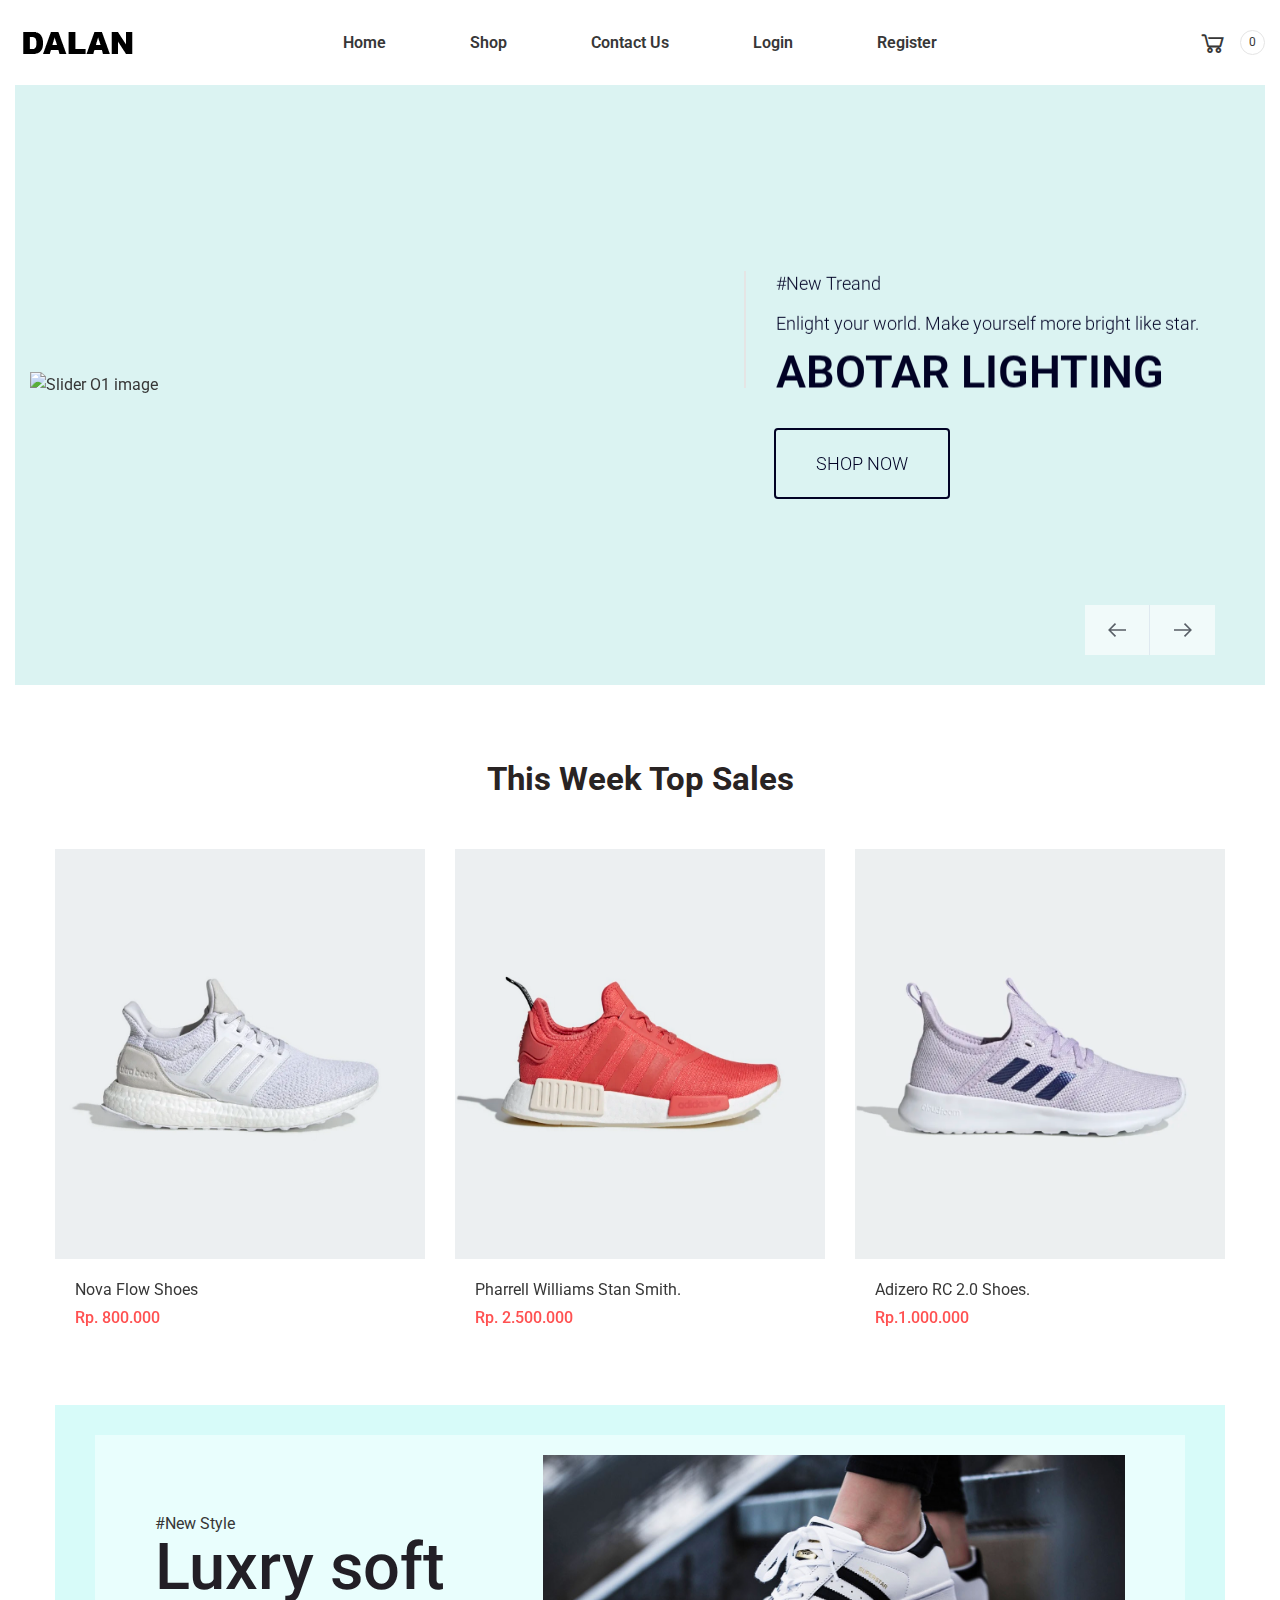
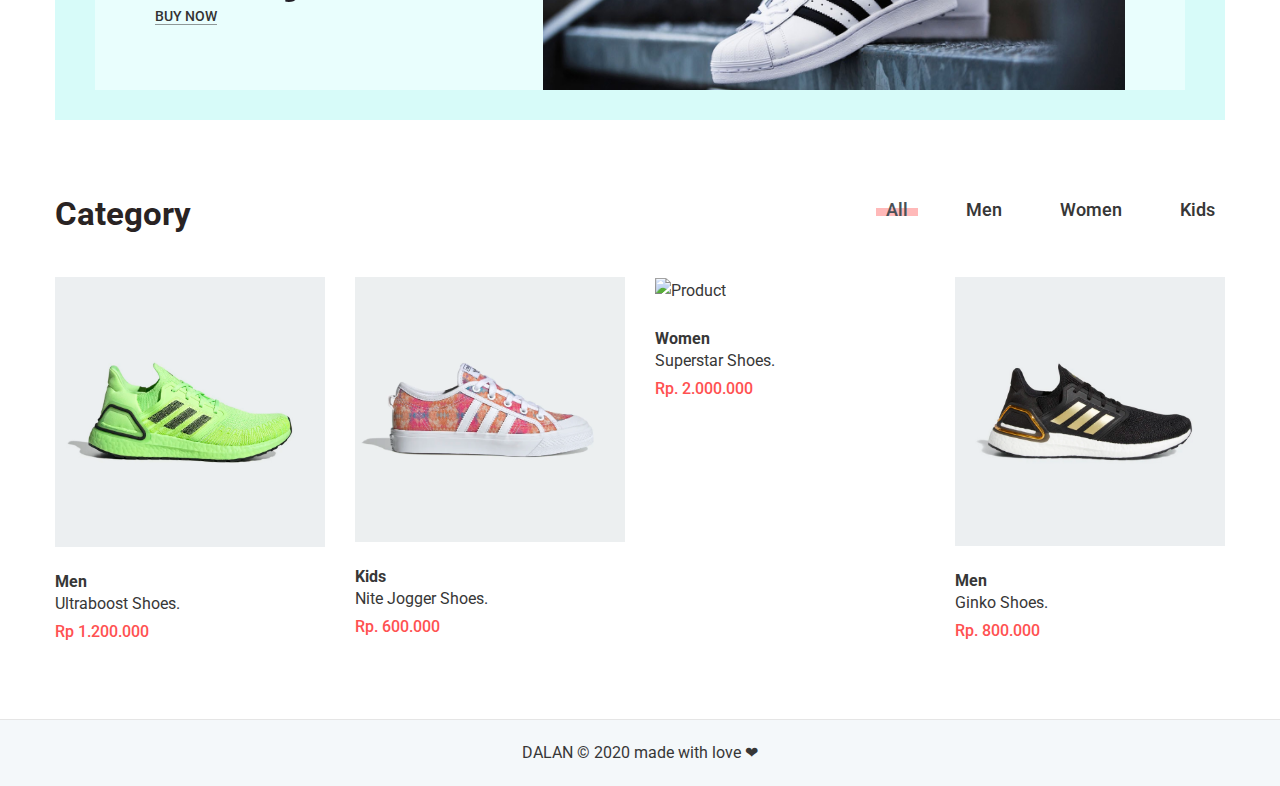
==== commit 1d4a8140: "second" ====
--- a/index.html
+++ b/index.html
@@ -131,7 +131,7 @@
                                             <div class="col-xl-7 col-md-6 mb-sm--50">
                                                 <figure data-animation="fadeInUp" data-duration=".3s" data-delay=".3s"
                                                     class="plr--15">
-                                                    <img src="assets/img/slider/product1.PNG" alt="Slider O1 image"
+                                                    <img src="assets/img/slider/product1.png" alt="Slider O1 image"
                                                         class="mx-auto">
                                                 </figure>
                                             </div>
